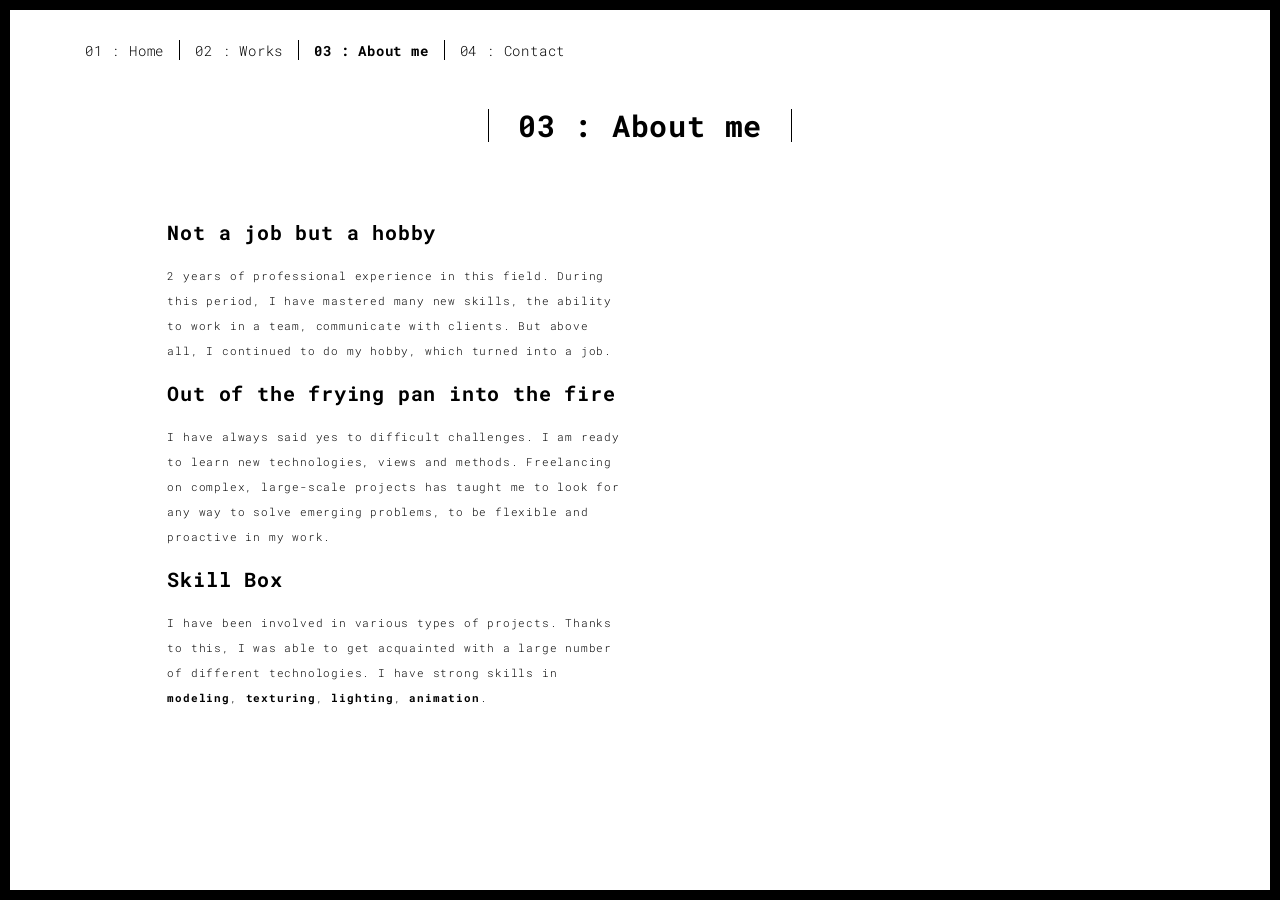
==== about.html @ cedb0d99 "project" ====
<!DOCTYPE html>
<html lang="en">

<head>
  <meta charset="UTF-8">
  <meta content="IE=edge" http-equiv="X-UA-Compatible">
  <meta content="width=device-width,initial-scale=1" name="viewport">
  <meta content="description" name="description">
  <meta name="google" content="notranslate" />

  <!-- Disable tap highlight on IE -->
  <meta name="msapplication-tap-highlight" content="no">
  
  <link rel="icon" type="image/x-icon" href="./assets/images/New-Logo.ico">
  <title>| About me |</title>  

<link href="./main.3f6952e4.css" rel="stylesheet"></head>

<body class="">
<div id="site-border-left"></div>
<div id="site-border-right"></div>
<div id="site-border-top"></div>
<div id="site-border-bottom"></div>
 <!-- Add your content of header -->
<header>
  <nav class="navbar  navbar-fixed-top navbar-default">
    <div class="container">
        <button type="button" class="navbar-toggle collapsed" data-toggle="collapse" data-target="#navbar-collapse" aria-expanded="false">
          <span class="sr-only">Toggle navigation</span>
          <span class="icon-bar"></span>
          <span class="icon-bar"></span>
          <span class="icon-bar"></span>
        </button>

      <div class="collapse navbar-collapse" id="navbar-collapse">
        <ul class="nav navbar-nav ">
          <li><a href="./index.html" title="">01 : Home</a></li>
          <li><a href="./works.html" title="">02 : Works</a></li>
          <li><a href="./about.html" title="">03 : About me</a></li>
          <li><a href="./contact.html" title="">04 : Contact</a></li>
        </ul>


      </div> 
    </div>
  </nav>
</header>

<div class="section-container">
    <div class="container">
      <div class="row">
        <div class="col-xs-12">
          <div class="section-container-spacer text-center">
            <h1 class="h2">03 : About me</h1>
          </div>
          
          <div class="row">
            <div class="col-md-10 col-md-offset-1">
              <div class="row">
                <div class="col-xs-12 col-md-6">
                  <h3>Not a job but a hobby</h3>
                  <p>2 years of professional experience in this field. During this period, I have mastered many new skills, 
                    the ability to work in a team, communicate with clients. But above all, I continued to do my hobby, which turned into a job.</p>
                  <h3>Out of the frying pan into the fire</h3>
                  <p>I have always said yes to difficult challenges. 
                    I am ready to learn new technologies, views and methods. Freelancing on complex, 
                    large-scale projects has taught me to look for any way to solve emerging problems, 
                    to be flexible and proactive in my work. 
                  <h3>Skill Box</h3>
                  <p>
                    I have been involved in various types of projects. Thanks to this, I was able to get acquainted with a large number of different technologies. I have strong skills in <strong>modeling</strong>, <strong>texturing</strong>, <strong>lighting</strong>, <strong>animation</strong>.</p>
                </div>
                <div class="col-xs-12 col-md-6">
                  <img src="./assets/images/profil.png" class="img-responsive" alt="">
                </div>
              </div>
            </div>
          </div>
          
          
       </div>
      </div>
    </div>
  </div>




<script>
  document.addEventListener("DOMContentLoaded", function (event) {
     navActivePage();
  });
</script>

<!-- Google Analytics: change UA-XXXXX-X to be your site's ID 

<script>
  (function (i, s, o, g, r, a, m) {
    i['GoogleAnalyticsObject'] = r; i[r] = i[r] || function () {
      (i[r].q = i[r].q || []).push(arguments)
    }, i[r].l = 1 * new Date(); a = s.createElement(o),
      m = s.getElementsByTagName(o)[0]; a.async = 1; a.src = g; m.parentNode.insertBefore(a, m)
  })(window, document, 'script', '//www.google-analytics.com/analytics.js', 'ga');
  ga('create', 'UA-XXXXX-X', 'auto');
  ga('send', 'pageview');
</script>

--> <script type="text/javascript" src="./main.70a66962.js"></script></body>

</html>
---- main.3f6952e4.css ----
@import url(https://fonts.googleapis.com/css?family=Roboto:900|Roboto+Mono:300,400,700);@import url(https://maxcdn.bootstrapcdn.com/font-awesome/4.7.0/css/font-awesome.min.css);/*!
 * Bootstrap v3.3.7 (http://getbootstrap.com)
 * Copyright 2011-2016 Twitter, Inc.
 * Licensed under MIT (https://github.com/twbs/bootstrap/blob/master/LICENSE)F
 */
/*! normalize.css v3.0.3 | MIT License | github.com/necolas/normalize.css */html{font-family:sans-serif;-ms-text-size-adjust:100%;-webkit-text-size-adjust:100%}body{margin:0; background-color:#000}article,aside,details,figcaption,figure,footer,header,hgroup,main,menu,nav,section,summary{display:block}audio,canvas,progress,video{display:inline-block;vertical-align:baseline}audio:not([controls]){display:none;height:0}[hidden],template{display:none}a{background-color:transparent}a:active,a:hover{outline:0}abbr[title]{border-bottom:1px dotted}b,strong{font-weight:700}dfn{font-style:italic}h1{font-size:2em;margin:.67em 0}mark{background:#ff0;color:#000}small{font-size:80%}sub,sup{font-size:75%;line-height:0;position:relative;vertical-align:baseline}sup{top:-.5em}sub{bottom:-.25em}img{border:0}svg:not(:root){overflow:hidden}figure{margin:1em 40px}hr{box-sizing:content-box;height:0}pre{overflow:auto}code,kbd,pre,samp{font-family:monospace,monospace;font-size:1em}button,input,optgroup,select,textarea{color:inherit;font:inherit;margin:0}button{overflow:visible}button,select{text-transform:none}button,html input[type=button],input[type=reset],input[type=submit]{-webkit-appearance:button;cursor:pointer}button[disabled],html input[disabled]{cursor:default}button::-moz-focus-inner,input::-moz-focus-inner{border:0;padding:0}input{line-height:normal}input[type=checkbox],input[type=radio]{box-sizing:border-box;padding:0}input[type=number]::-webkit-inner-spin-button,input[type=number]::-webkit-outer-spin-button{height:auto}input[type=search]{-webkit-appearance:textfield;box-sizing:content-box}input[type=search]::-webkit-search-cancel-button,input[type=search]::-webkit-search-decoration{-webkit-appearance:none}fieldset{border:1px solid silver;margin:0 2px;padding:.35em .625em .75em}textarea{overflow:auto}optgroup{font-weight:700}table{border-collapse:collapse;border-spacing:0}td,th{padding:0}li>.button{background-color:transparent;font-size: 14px;width:50px;outline: none;border: none;border-right: 1px solid #000;}li:last-of-type>.button{border-right: none;}.marg-bot{margin-bottom: 40px; border-top: 1px solid black;}

/*! Source: https://github.com/h5bp/html5-boilerplate/blob/master/src/css/main.css */@media print{*,:after,:before{background:transparent!important;color:#000!important;box-shadow:none!important;text-shadow:none!important}a,a:visited{text-decoration:underline}a[href]:after{content:" (" attr(href) ")"}abbr[title]:after{content:" (" attr(title) ")"}a[href^="#"]:after,a[href^="javascript:"]:after{content:""}blockquote,pre{border:1px solid #999;page-break-inside:avoid}thead{display:table-header-group}img,tr{page-break-inside:avoid}img{max-width:100%!important}h2,h3,p{orphans:3;widows:3}h2,h3{page-break-after:avoid}.navbar{display:none}.btn>.caret,.dropup>.btn>.caret{border-top-color:#000!important}.label{border:1px solid #000}.table{border-collapse:collapse!important}.table td,.table th{background-color:#fff!important}.table-bordered td,.table-bordered th{border:1px solid #ddd!important}}*,:after,:before{-webkit-box-sizing:border-box;-moz-box-sizing:border-box;box-sizing:border-box}html{font-size:10px;-webkit-tap-highlight-color:transparent}body{font-family:Roboto Mono,Helvetica,Arial,sans-serif;font-size:11px;line-height:1.78;color:#000;background-color:#fff}button,input,select,textarea{font-family:inherit;font-size:inherit;line-height:inherit}a{color:#001aff;text-decoration:none}a:focus,a:hover{color:#0012b3;text-decoration:underline}a:focus{outline:5px auto -webkit-focus-ring-color;outline-offset:-2px}figure{margin:0}img{vertical-align:middle}.img-responsive{display:block;max-width:100%;height:auto}.img-rounded{border-radius:0}.img-thumbnail{padding:4px;line-height:1.78;background-color:#fff;border:1px solid #ddd;border-radius:0;-webkit-transition:all .2s ease-in-out;-o-transition:all .2s ease-in-out;transition:all .2s ease-in-out;display:inline-block;max-width:100%;height:auto}.img-circle{border-radius:50%}hr{margin-top:19px;margin-bottom:19px;border:0;border-top:1px solid #eee}.sr-only{position:absolute;width:1px;height:1px;margin:-1px;padding:0;overflow:hidden;clip:rect(0,0,0,0);border:0}.sr-only-focusable:active,.sr-only-focusable:focus{position:static;width:auto;height:auto;margin:0;overflow:visible;clip:auto}[role=button]{cursor:pointer}.h1,.h2,.h3,.h4,.h5,.h6,h1,h2,h3,h4,h5,h6{font-family:Roboto Mono,Helvetica,Arial,sans-serif;font-weight:700;line-height:1.1;color:#000}.h1 .small,.h1 small,.h2 .small,.h2 small,.h3 .small,.h3 small,.h4 .small,.h4 small,.h5 .small,.h5 small,.h6 .small,.h6 small,h1 .small,h1 small,h2 .small,h2 small,h3 .small,h3 small,h4 .small,h4 small,h5 .small,h5 small,h6 .small,h6 small{font-weight:400;line-height:1;color:#777}.h1,.h2,.h3,h1,h2,h3{margin-top:19px;margin-bottom:9.5px}.h1 .small,.h1 small,.h2 .small,.h2 small,.h3 .small,.h3 small,h1 .small,h1 small,h2 .small,h2 small,h3 .small,h3 small{font-size:65%}.h4,.h5,.h6,h4,h5,h6{margin-top:9.5px;margin-bottom:9.5px}.h4 .small,.h4 small,.h5 .small,.h5 small,.h6 .small,.h6 small,h4 .small,h4 small,h5 .small,h5 small,h6 .small,h6 small{font-size:75%}.h1,h1{font-size:70px}.h2,h2{font-size:30px}.h3,h3{font-size:20px}.h4,.h5,h4,h5{font-size:11px}.h6,h6{font-size:10px}p{margin:0 0 9.5px}.lead{margin-bottom:19px;font-size:12px;font-weight:300;line-height:1.4}@media (min-width:768px){.lead{font-size:16.5px}}.small,small{font-size:90%}.mark,mark{background-color:#fcf8e3;padding:.2em}.text-left{text-align:left}.text-right{text-align:right}.text-center{text-align:center}.text-justify{text-align:justify}.text-nowrap{white-space:nowrap}.text-lowercase{text-transform:lowercase}.initialism,.text-uppercase{text-transform:uppercase}.text-capitalize{text-transform:capitalize}.text-muted{color:#777}.text-primary{color:#001aff}a.text-primary:focus,a.text-primary:hover{color:#0015cc}.text-success{color:#fff}a.text-success:focus,a.text-success:hover{color:#e6e6e6}.text-info{color:#31708f}a.text-info:focus,a.text-info:hover{color:#245269}.text-warning{color:#8a6d3b}a.text-warning:focus,a.text-warning:hover{color:#66512c}.text-danger{color:#fff}a.text-danger:focus,a.text-danger:hover{color:#e6e6e6}.bg-primary{color:#fff;background-color:#001aff}a.bg-primary:focus,a.bg-primary:hover{background-color:#0015cc}.bg-success,a.bg-success:focus,a.bg-success:hover{background-color:#000}.bg-info{background-color:#d9edf7}a.bg-info:focus,a.bg-info:hover{background-color:#afd9ee}.bg-warning{background-color:#fcf8e3}a.bg-warning:focus,a.bg-warning:hover{background-color:#f7ecb5}.bg-danger{background-color:red}a.bg-danger:focus,a.bg-danger:hover{background-color:#c00}.page-header{padding-bottom:8.5px;margin:38px 0 19px;border-bottom:1px solid #eee}ol,ul{margin-top:0;margin-bottom:9.5px}ol ol,ol ul,ul ol,ul ul{margin-bottom:0}.list-inline,.list-unstyled{padding-left:0;list-style:none}.list-inline{margin-left:-5px}.list-inline>li{display:inline-block;padding-left:5px;padding-right:5px}dl{margin-top:0;margin-bottom:19px}dd,dt{line-height:1.78}dt{font-weight:700}dd{margin-left:0}.dl-horizontal dd:after,.dl-horizontal dd:before{content:" ";display:table}.dl-horizontal dd:after{clear:both}@media (min-width:768px){.dl-horizontal dt{float:left;width:160px;clear:left;text-align:right;overflow:hidden;text-overflow:ellipsis;white-space:nowrap}.dl-horizontal dd{margin-left:180px}}abbr[data-original-title],abbr[title]{cursor:help;border-bottom:1px dotted #777}.initialism{font-size:90%}blockquote{padding:9.5px 19px;margin:0 0 19px;font-size:13.75px;border-left:5px solid #eee}blockquote ol:last-child,blockquote p:last-child,blockquote ul:last-child{margin-bottom:0}blockquote .small,blockquote footer,blockquote small{display:block;font-size:80%;line-height:1.78;color:#777}blockquote .small:before,blockquote footer:before,blockquote small:before{content:"\2014   \A0"}.blockquote-reverse,blockquote.pull-right{padding-right:15px;padding-left:0;border-right:5px solid #eee;border-left:0;text-align:right}.blockquote-reverse .small:before,.blockquote-reverse footer:before,.blockquote-reverse small:before,blockquote.pull-right .small:before,blockquote.pull-right footer:before,blockquote.pull-right small:before{content:""}.blockquote-reverse .small:after,.blockquote-reverse footer:after,.blockquote-reverse small:after,blockquote.pull-right .small:after,blockquote.pull-right footer:after,blockquote.pull-right small:after{content:"\A0   \2014"}address{margin-bottom:19px;font-style:normal;line-height:1.78}code,kbd,pre,samp{font-family:Menlo,Monaco,Consolas,Courier New,monospace}code{color:#c7254e;background-color:#f9f2f4}code,kbd{padding:2px 4px;font-size:90%;border-radius:0}kbd{color:#fff;background-color:#333;box-shadow:inset 0 -1px 0 rgba(0,0,0,.25)}kbd kbd{padding:0;font-size:100%;font-weight:700;box-shadow:none}pre{display:block;padding:9px;margin:0 0 9.5px;font-size:10px;line-height:1.78;word-break:break-all;word-wrap:break-word;color:#333;background-color:#f5f5f5;border:1px solid #ccc;border-radius:0}pre code{padding:0;font-size:inherit;color:inherit;white-space:pre-wrap;background-color:transparent;border-radius:0}.pre-scrollable{max-height:340px;overflow-y:scroll}.container{margin-right:auto;margin-left:auto;padding-left:15px;padding-right:15px}.container:after,.container:before{content:" ";display:table}.container:after{clear:both}@media (min-width:768px){.container{width:750px}}@media (min-width:992px){.container{width:970px}}@media (min-width:1200px){.container{width:1170px}}.container-fluid{margin-right:auto;margin-left:auto;padding-left:15px;padding-right:15px}.container-fluid:after,.container-fluid:before{content:" ";display:table}.container-fluid:after{clear:both}.row{margin-left:-15px;margin-right:-15px}.row:after,.row:before{content:" ";display:table}.row:after{clear:both}.col-lg-1,.col-lg-2,.col-lg-3,.col-lg-4,.col-lg-5,.col-lg-6,.col-lg-7,.col-lg-8,.col-lg-9,.col-lg-10,.col-lg-11,.col-lg-12,.col-md-1,.col-md-2,.col-md-3,.col-md-4,.col-md-5,.col-md-6,.col-md-7,.col-md-8,.col-md-9,.col-md-10,.col-md-11,.col-md-12,.col-sm-1,.col-sm-2,.col-sm-3,.col-sm-4,.col-sm-5,.col-sm-6,.col-sm-7,.col-sm-8,.col-sm-9,.col-sm-10,.col-sm-11,.col-sm-12,.col-xs-1,.col-xs-2,.col-xs-3,.col-xs-4,.col-xs-5,.col-xs-6,.col-xs-7,.col-xs-8,.col-xs-9,.col-xs-10,.col-xs-11,.col-xs-12{position:relative;min-height:1px;padding-left:15px;padding-right:15px}.col-xs-1,.col-xs-2,.col-xs-3,.col-xs-4,.col-xs-5,.col-xs-6,.col-xs-7,.col-xs-8,.col-xs-9,.col-xs-10,.col-xs-11,.col-xs-12{float:left}.col-xs-1{width:8.33333%}.col-xs-2{width:16.66667%}.col-xs-3{width:25%}.col-xs-4{width:33.33333%}.col-xs-5{width:41.66667%}.col-xs-6{width:50%}.col-xs-7{width:58.33333%}.col-xs-8{width:66.66667%}.col-xs-9{width:75%}.col-xs-10{width:83.33333%}.col-xs-11{width:91.66667%}.col-xs-12{width:100%}.col-xs-pull-0{right:auto}.col-xs-pull-1{right:8.33333%}.col-xs-pull-2{right:16.66667%}.col-xs-pull-3{right:25%}.col-xs-pull-4{right:33.33333%}.col-xs-pull-5{right:41.66667%}.col-xs-pull-6{right:50%}.col-xs-pull-7{right:58.33333%}.col-xs-pull-8{right:66.66667%}.col-xs-pull-9{right:75%}.col-xs-pull-10{right:83.33333%}.col-xs-pull-11{right:91.66667%}.col-xs-pull-12{right:100%}.col-xs-push-0{left:auto}.col-xs-push-1{left:8.33333%}.col-xs-push-2{left:16.66667%}.col-xs-push-3{left:25%}.col-xs-push-4{left:33.33333%}.col-xs-push-5{left:41.66667%}.col-xs-push-6{left:50%}.col-xs-push-7{left:58.33333%}.col-xs-push-8{left:66.66667%}.col-xs-push-9{left:75%}.col-xs-push-10{left:83.33333%}.col-xs-push-11{left:91.66667%}.col-xs-push-12{left:100%}.col-xs-offset-0{margin-left:0}.col-xs-offset-1{margin-left:8.33333%}.col-xs-offset-2{margin-left:16.66667%}.col-xs-offset-3{margin-left:25%}.col-xs-offset-4{margin-left:33.33333%}.col-xs-offset-5{margin-left:41.66667%}.col-xs-offset-6{margin-left:50%}.col-xs-offset-7{margin-left:58.33333%}.col-xs-offset-8{margin-left:66.66667%}.col-xs-offset-9{margin-left:75%}.col-xs-offset-10{margin-left:83.33333%}.col-xs-offset-11{margin-left:91.66667%}.col-xs-offset-12{margin-left:100%}@media (min-width:768px){.col-sm-1,.col-sm-2,.col-sm-3,.col-sm-4,.col-sm-5,.col-sm-6,.col-sm-7,.col-sm-8,.col-sm-9,.col-sm-10,.col-sm-11,.col-sm-12{float:left}.col-sm-1{width:8.33333%}.col-sm-2{width:16.66667%}.col-sm-3{width:25%}.col-sm-4{width:33.33333%}.col-sm-5{width:41.66667%}.col-sm-6{width:50%}.col-sm-7{width:58.33333%}.col-sm-8{width:66.66667%}.col-sm-9{width:75%}.col-sm-10{width:83.33333%}.col-sm-11{width:91.66667%}.col-sm-12{width:100%}.col-sm-pull-0{right:auto}.col-sm-pull-1{right:8.33333%}.col-sm-pull-2{right:16.66667%}.col-sm-pull-3{right:25%}.col-sm-pull-4{right:33.33333%}.col-sm-pull-5{right:41.66667%}.col-sm-pull-6{right:50%}.col-sm-pull-7{right:58.33333%}.col-sm-pull-8{right:66.66667%}.col-sm-pull-9{right:75%}.col-sm-pull-10{right:83.33333%}.col-sm-pull-11{right:91.66667%}.col-sm-pull-12{right:100%}.col-sm-push-0{left:auto}.col-sm-push-1{left:8.33333%}.col-sm-push-2{left:16.66667%}.col-sm-push-3{left:25%}.col-sm-push-4{left:33.33333%}.col-sm-push-5{left:41.66667%}.col-sm-push-6{left:50%}.col-sm-push-7{left:58.33333%}.col-sm-push-8{left:66.66667%}.col-sm-push-9{left:75%}.col-sm-push-10{left:83.33333%}.col-sm-push-11{left:91.66667%}.col-sm-push-12{left:100%}.col-sm-offset-0{margin-left:0}.col-sm-offset-1{margin-left:8.33333%}.col-sm-offset-2{margin-left:16.66667%}.col-sm-offset-3{margin-left:25%}.col-sm-offset-4{margin-left:33.33333%}.col-sm-offset-5{margin-left:41.66667%}.col-sm-offset-6{margin-left:50%}.col-sm-offset-7{margin-left:58.33333%}.col-sm-offset-8{margin-left:66.66667%}.col-sm-offset-9{margin-left:75%}.col-sm-offset-10{margin-left:83.33333%}.col-sm-offset-11{margin-left:91.66667%}.col-sm-offset-12{margin-left:100%}}@media (min-width:992px){.col-md-1,.col-md-2,.col-md-3,.col-md-4,.col-md-5,.col-md-6,.col-md-7,.col-md-8,.col-md-9,.col-md-10,.col-md-11,.col-md-12{float:left}.col-md-1{width:8.33333%}.col-md-2{width:16.66667%}.col-md-3{width:25%}.col-md-4{width:33.33333%}.col-md-5{width:41.66667%}.col-md-6{width:50%}.col-md-7{width:58.33333%}.col-md-8{width:66.66667%}.col-md-9{width:75%}.col-md-10{width:83.33333%}.col-md-11{width:91.66667%}.col-md-12{width:100%}.col-md-pull-0{right:auto}.col-md-pull-1{right:8.33333%}.col-md-pull-2{right:16.66667%}.col-md-pull-3{right:25%}.col-md-pull-4{right:33.33333%}.col-md-pull-5{right:41.66667%}.col-md-pull-6{right:50%}.col-md-pull-7{right:58.33333%}.col-md-pull-8{right:66.66667%}.col-md-pull-9{right:75%}.col-md-pull-10{right:83.33333%}.col-md-pull-11{right:91.66667%}.col-md-pull-12{right:100%}.col-md-push-0{left:auto}.col-md-push-1{left:8.33333%}.col-md-push-2{left:16.66667%}.col-md-push-3{left:25%}.col-md-push-4{left:33.33333%}.col-md-push-5{left:41.66667%}.col-md-push-6{left:50%}.col-md-push-7{left:58.33333%}.col-md-push-8{left:66.66667%}.col-md-push-9{left:75%}.col-md-push-10{left:83.33333%}.col-md-push-11{left:91.66667%}.col-md-push-12{left:100%}.col-md-offset-0{margin-left:0}.col-md-offset-1{margin-left:8.33333%}.col-md-offset-2{margin-left:16.66667%}.col-md-offset-3{margin-left:25%}.col-md-offset-4{margin-left:33.33333%}.col-md-offset-5{margin-left:41.66667%}.col-md-offset-6{margin-left:50%}.col-md-offset-7{margin-left:58.33333%}.col-md-offset-8{margin-left:66.66667%}.col-md-offset-9{margin-left:75%}.col-md-offset-10{margin-left:83.33333%}.col-md-offset-11{margin-left:91.66667%}.col-md-offset-12{margin-left:100%}}@media (min-width:1200px){.col-lg-1,.col-lg-2,.col-lg-3,.col-lg-4,.col-lg-5,.col-lg-6,.col-lg-7,.col-lg-8,.col-lg-9,.col-lg-10,.col-lg-11,.col-lg-12{float:left}.col-lg-1{width:8.33333%}.col-lg-2{width:16.66667%}.col-lg-3{width:25%}.col-lg-4{width:33.33333%}.col-lg-5{width:41.66667%}.col-lg-6{width:50%}.col-lg-7{width:58.33333%}.col-lg-8{width:66.66667%}.col-lg-9{width:75%}.col-lg-10{width:83.33333%}.col-lg-11{width:91.66667%}.col-lg-12{width:100%}.col-lg-pull-0{right:auto}.col-lg-pull-1{right:8.33333%}.col-lg-pull-2{right:16.66667%}.col-lg-pull-3{right:25%}.col-lg-pull-4{right:33.33333%}.col-lg-pull-5{right:41.66667%}.col-lg-pull-6{right:50%}.col-lg-pull-7{right:58.33333%}.col-lg-pull-8{right:66.66667%}.col-lg-pull-9{right:75%}.col-lg-pull-10{right:83.33333%}.col-lg-pull-11{right:91.66667%}.col-lg-pull-12{right:100%}.col-lg-push-0{left:auto}.col-lg-push-1{left:8.33333%}.col-lg-push-2{left:16.66667%}.col-lg-push-3{left:25%}.col-lg-push-4{left:33.33333%}.col-lg-push-5{left:41.66667%}.col-lg-push-6{left:50%}.col-lg-push-7{left:58.33333%}.col-lg-push-8{left:66.66667%}.col-lg-push-9{left:75%}.col-lg-push-10{left:83.33333%}.col-lg-push-11{left:91.66667%}.col-lg-push-12{left:100%}.col-lg-offset-0{margin-left:0}.col-lg-offset-1{margin-left:8.33333%}.col-lg-offset-2{margin-left:16.66667%}.col-lg-offset-3{margin-left:25%}.col-lg-offset-4{margin-left:33.33333%}.col-lg-offset-5{margin-left:41.66667%}.col-lg-offset-6{margin-left:50%}.col-lg-offset-7{margin-left:58.33333%}.col-lg-offset-8{margin-left:66.66667%}.col-lg-offset-9{margin-left:75%}.col-lg-offset-10{margin-left:83.33333%}.col-lg-offset-11{margin-left:91.66667%}.col-lg-offset-12{margin-left:100%}}table{background-color:transparent}caption{padding-top:8px;padding-bottom:8px;color:#777}caption,th{text-align:left}.table{width:100%;max-width:100%;margin-bottom:19px}.table>tbody>tr>td,.table>tbody>tr>th,.table>tfoot>tr>td,.table>tfoot>tr>th,.table>thead>tr>td,.table>thead>tr>th{padding:8px;line-height:1.78;vertical-align:top;border-top:1px solid #ddd}.table>thead>tr>th{vertical-align:bottom;border-bottom:2px solid #ddd}.table>caption+thead>tr:first-child>td,.table>caption+thead>tr:first-child>th,.table>colgroup+thead>tr:first-child>td,.table>colgroup+thead>tr:first-child>th,.table>thead:first-child>tr:first-child>td,.table>thead:first-child>tr:first-child>th{border-top:0}.table>tbody+tbody{border-top:2px solid #ddd}.table .table{background-color:#fff}.table-condensed>tbody>tr>td,.table-condensed>tbody>tr>th,.table-condensed>tfoot>tr>td,.table-condensed>tfoot>tr>th,.table-condensed>thead>tr>td,.table-condensed>thead>tr>th{padding:5px}.table-bordered,.table-bordered>tbody>tr>td,.table-bordered>tbody>tr>th,.table-bordered>tfoot>tr>td,.table-bordered>tfoot>tr>th,.table-bordered>thead>tr>td,.table-bordered>thead>tr>th{border:1px solid #ddd}.table-bordered>thead>tr>td,.table-bordered>thead>tr>th{border-bottom-width:2px}.table-striped>tbody>tr:nth-of-type(odd){background-color:#f9f9f9}.table-hover>tbody>tr:hover{background-color:#f5f5f5}table col[class*=col-]{position:static;float:none;display:table-column}table td[class*=col-],table th[class*=col-]{position:static;float:none;display:table-cell}.table>tbody>tr.active>td,.table>tbody>tr.active>th,.table>tbody>tr>td.active,.table>tbody>tr>th.active,.table>tfoot>tr.active>td,.table>tfoot>tr.active>th,.table>tfoot>tr>td.active,.table>tfoot>tr>th.active,.table>thead>tr.active>td,.table>thead>tr.active>th,.table>thead>tr>td.active,.table>thead>tr>th.active{background-color:#f5f5f5}.table-hover>tbody>tr.active:hover>td,.table-hover>tbody>tr.active:hover>th,.table-hover>tbody>tr:hover>.active,.table-hover>tbody>tr>td.active:hover,.table-hover>tbody>tr>th.active:hover{background-color:#e8e8e8}.table-hover>tbody>tr.success:hover>td,.table-hover>tbody>tr.success:hover>th,.table-hover>tbody>tr:hover>.success,.table-hover>tbody>tr>td.success:hover,.table-hover>tbody>tr>th.success:hover,.table>tbody>tr.success>td,.table>tbody>tr.success>th,.table>tbody>tr>td.success,.table>tbody>tr>th.success,.table>tfoot>tr.success>td,.table>tfoot>tr.success>th,.table>tfoot>tr>td.success,.table>tfoot>tr>th.success,.table>thead>tr.success>td,.table>thead>tr.success>th,.table>thead>tr>td.success,.table>thead>tr>th.success{background-color:#000}.table>tbody>tr.info>td,.table>tbody>tr.info>th,.table>tbody>tr>td.info,.table>tbody>tr>th.info,.table>tfoot>tr.info>td,.table>tfoot>tr.info>th,.table>tfoot>tr>td.info,.table>tfoot>tr>th.info,.table>thead>tr.info>td,.table>thead>tr.info>th,.table>thead>tr>td.info,.table>thead>tr>th.info{background-color:#d9edf7}.table-hover>tbody>tr.info:hover>td,.table-hover>tbody>tr.info:hover>th,.table-hover>tbody>tr:hover>.info,.table-hover>tbody>tr>td.info:hover,.table-hover>tbody>tr>th.info:hover{background-color:#c4e3f3}.table>tbody>tr.warning>td,.table>tbody>tr.warning>th,.table>tbody>tr>td.warning,.table>tbody>tr>th.warning,.table>tfoot>tr.warning>td,.table>tfoot>tr.warning>th,.table>tfoot>tr>td.warning,.table>tfoot>tr>th.warning,.table>thead>tr.warning>td,.table>thead>tr.warning>th,.table>thead>tr>td.warning,.table>thead>tr>th.warning{background-color:#fcf8e3}.table-hover>tbody>tr.warning:hover>td,.table-hover>tbody>tr.warning:hover>th,.table-hover>tbody>tr:hover>.warning,.table-hover>tbody>tr>td.warning:hover,.table-hover>tbody>tr>th.warning:hover{background-color:#faf2cc}.table>tbody>tr.danger>td,.table>tbody>tr.danger>th,.table>tbody>tr>td.danger,.table>tbody>tr>th.danger,.table>tfoot>tr.danger>td,.table>tfoot>tr.danger>th,.table>tfoot>tr>td.danger,.table>tfoot>tr>th.danger,.table>thead>tr.danger>td,.table>thead>tr.danger>th,.table>thead>tr>td.danger,.table>thead>tr>th.danger{background-color:red}.table-hover>tbody>tr.danger:hover>td,.table-hover>tbody>tr.danger:hover>th,.table-hover>tbody>tr:hover>.danger,.table-hover>tbody>tr>td.danger:hover,.table-hover>tbody>tr>th.danger:hover{background-color:#e60000}.table-responsive{overflow-x:auto;min-height:.01%}@media screen and (max-width:767px){.table-responsive{width:100%;margin-bottom:14.25px;overflow-y:hidden;-ms-overflow-style:-ms-autohiding-scrollbar;border:1px solid #ddd}.table-responsive>.table{margin-bottom:0}.table-responsive>.table>tbody>tr>td,.table-responsive>.table>tbody>tr>th,.table-responsive>.table>tfoot>tr>td,.table-responsive>.table>tfoot>tr>th,.table-responsive>.table>thead>tr>td,.table-responsive>.table>thead>tr>th{white-space:nowrap}.table-responsive>.table-bordered{border:0}.table-responsive>.table-bordered>tbody>tr>td:first-child,.table-responsive>.table-bordered>tbody>tr>th:first-child,.table-responsive>.table-bordered>tfoot>tr>td:first-child,.table-responsive>.table-bordered>tfoot>tr>th:first-child,.table-responsive>.table-bordered>thead>tr>td:first-child,.table-responsive>.table-bordered>thead>tr>th:first-child{border-left:0}.table-responsive>.table-bordered>tbody>tr>td:last-child,.table-responsive>.table-bordered>tbody>tr>th:last-child,.table-responsive>.table-bordered>tfoot>tr>td:last-child,.table-responsive>.table-bordered>tfoot>tr>th:last-child,.table-responsive>.table-bordered>thead>tr>td:last-child,.table-responsive>.table-bordered>thead>tr>th:last-child{border-right:0}.table-responsive>.table-bordered>tbody>tr:last-child>td,.table-responsive>.table-bordered>tbody>tr:last-child>th,.table-responsive>.table-bordered>tfoot>tr:last-child>td,.table-responsive>.table-bordered>tfoot>tr:last-child>th{border-bottom:0}}fieldset{margin:0;min-width:0}fieldset,legend{padding:0;border:0}legend{display:block;width:100%;margin-bottom:19px;font-size:16.5px;line-height:inherit;color:#333;border-bottom:1px solid #e5e5e5}label{display:inline-block;max-width:100%;margin-bottom:5px;font-weight:700}input[type=search]{-webkit-box-sizing:border-box;-moz-box-sizing:border-box;box-sizing:border-box}input[type=checkbox],input[type=radio]{margin:4px 0 0;margin-top:1px\9;line-height:normal}input[type=file]{display:block}input[type=range]{display:block;width:100%}select[multiple],select[size]{height:auto}input[type=checkbox]:focus,input[type=file]:focus,input[type=radio]:focus{outline:5px auto -webkit-focus-ring-color;outline-offset:-2px}output{padding-top:9px}.form-control,output{display:block;font-size:11px;line-height:1.78;color:#555}.form-control{width:100%;height:40px;padding:8px 14px;background-color:#fff;background-image:none;border:1px solid #000;border-radius:0;-webkit-box-shadow:inset 0 1px 1px rgba(0,0,0,.075);box-shadow:inset 0 1px 1px rgba(0,0,0,.075);-webkit-transition:border-color .15s ease-in-out,box-shadow .15s ease-in-out;-o-transition:border-color ease-in-out .15s,box-shadow ease-in-out .15s;transition:border-color .15s ease-in-out,box-shadow .15s ease-in-out}.form-control:focus{border-color:#66afe9;-webkit-box-shadow:inset 0 1px 1px rgba(0,0,0,.075),0 0 8px rgba(102,175,233,.6);box-shadow:inset 0 1px 1px rgba(0,0,0,.075),0 0 8px rgba(102,175,233,.6)}.form-control::-moz-placeholder{color:#999;opacity:1}.form-control:-ms-input-placeholder{color:#999}.form-control::-webkit-input-placeholder{color:#999}.form-control::-ms-expand{border:0;background-color:transparent}.form-control[disabled],.form-control[readonly],fieldset[disabled] .form-control{background-color:#eee;opacity:1}.form-control[disabled],fieldset[disabled] .form-control{cursor:not-allowed}textarea.form-control{height:auto}input[type=search]{-webkit-appearance:none}@media screen and (-webkit-min-device-pixel-ratio:0){input[type=date].form-control,input[type=datetime-local].form-control,input[type=month].form-control,input[type=time].form-control{line-height:40px}.input-group-sm>.input-group-btn>input[type=date].btn,.input-group-sm>.input-group-btn>input[type=datetime-local].btn,.input-group-sm>.input-group-btn>input[type=month].btn,.input-group-sm>.input-group-btn>input[type=time].btn,.input-group-sm>input[type=date].form-control,.input-group-sm>input[type=date].input-group-addon,.input-group-sm>input[type=datetime-local].form-control,.input-group-sm>input[type=datetime-local].input-group-addon,.input-group-sm>input[type=month].form-control,.input-group-sm>input[type=month].input-group-addon,.input-group-sm>input[type=time].form-control,.input-group-sm>input[type=time].input-group-addon,.input-group-sm input[type=date],.input-group-sm input[type=datetime-local],.input-group-sm input[type=month],.input-group-sm input[type=time],input[type=date].input-sm,input[type=datetime-local].input-sm,input[type=month].input-sm,input[type=time].input-sm{line-height:27px}.input-group-lg>.input-group-btn>input[type=date].btn,.input-group-lg>.input-group-btn>input[type=datetime-local].btn,.input-group-lg>.input-group-btn>input[type=month].btn,.input-group-lg>.input-group-btn>input[type=time].btn,.input-group-lg>input[type=date].form-control,.input-group-lg>input[type=date].input-group-addon,.input-group-lg>input[type=datetime-local].form-control,.input-group-lg>input[type=datetime-local].input-group-addon,.input-group-lg>input[type=month].form-control,.input-group-lg>input[type=month].input-group-addon,.input-group-lg>input[type=time].form-control,.input-group-lg>input[type=time].input-group-addon,.input-group-lg input[type=date],.input-group-lg input[type=datetime-local],.input-group-lg input[type=month],.input-group-lg input[type=time],input[type=date].input-lg,input[type=datetime-local].input-lg,input[type=month].input-lg,input[type=time].input-lg{line-height:41px}}.form-group{margin-bottom:15px}.checkbox,.radio{position:relative;display:block;margin-top:10px;margin-bottom:10px}.checkbox label,.radio label{min-height:19px;padding-left:20px;margin-bottom:0;font-weight:400;cursor:pointer}.checkbox-inline input[type=checkbox],.checkbox input[type=checkbox],.radio-inline input[type=radio],.radio input[type=radio]{position:absolute;margin-left:-20px;margin-top:4px\9}.checkbox+.checkbox,.radio+.radio{margin-top:-5px}.checkbox-inline,.radio-inline{position:relative;display:inline-block;padding-left:20px;margin-bottom:0;vertical-align:middle;font-weight:400;cursor:pointer}.checkbox-inline+.checkbox-inline,.radio-inline+.radio-inline{margin-top:0;margin-left:10px}.checkbox-inline.disabled,.checkbox.disabled label,.radio-inline.disabled,.radio.disabled label,fieldset[disabled] .checkbox-inline,fieldset[disabled] .checkbox label,fieldset[disabled] .radio-inline,fieldset[disabled] .radio label,fieldset[disabled] input[type=checkbox],fieldset[disabled] input[type=radio],input[type=checkbox].disabled,input[type=checkbox][disabled],input[type=radio].disabled,input[type=radio][disabled]{cursor:not-allowed}.form-control-static{padding-top:9px;padding-bottom:9px;margin-bottom:0;min-height:30px}.form-control-static.input-lg,.form-control-static.input-sm,.input-group-lg>.form-control-static.form-control,.input-group-lg>.form-control-static.input-group-addon,.input-group-lg>.input-group-btn>.form-control-static.btn,.input-group-sm>.form-control-static.form-control,.input-group-sm>.form-control-static.input-group-addon,.input-group-sm>.input-group-btn>.form-control-static.btn{padding-left:0;padding-right:0}.input-group-sm>.form-control,.input-group-sm>.input-group-addon,.input-group-sm>.input-group-btn>.btn,.input-sm{height:27px;padding:5px 10px;font-size:10px;line-height:1.5;border-radius:0}.input-group-sm>.input-group-btn>select.btn,.input-group-sm>select.form-control,.input-group-sm>select.input-group-addon,select.input-sm{height:27px;line-height:27px}.input-group-sm>.input-group-btn>select[multiple].btn,.input-group-sm>.input-group-btn>textarea.btn,.input-group-sm>select[multiple].form-control,.input-group-sm>select[multiple].input-group-addon,.input-group-sm>textarea.form-control,.input-group-sm>textarea.input-group-addon,select[multiple].input-sm,textarea.input-sm{height:auto}.form-group-sm .form-control{height:27px;padding:5px 10px;font-size:10px;line-height:1.5;border-radius:0}.form-group-sm select.form-control{height:27px;line-height:27px}.form-group-sm select[multiple].form-control,.form-group-sm textarea.form-control{height:auto}.form-group-sm .form-control-static{height:27px;min-height:29px;padding:6px 10px;font-size:10px;line-height:1.5}.input-group-lg>.form-control,.input-group-lg>.input-group-addon,.input-group-lg>.input-group-btn>.btn,.input-lg{height:41px;padding:10px 16px;font-size:14px;line-height:1.33333;border-radius:0}.input-group-lg>.input-group-btn>select.btn,.input-group-lg>select.form-control,.input-group-lg>select.input-group-addon,select.input-lg{height:41px;line-height:41px}.input-group-lg>.input-group-btn>select[multiple].btn,.input-group-lg>.input-group-btn>textarea.btn,.input-group-lg>select[multiple].form-control,.input-group-lg>select[multiple].input-group-addon,.input-group-lg>textarea.form-control,.input-group-lg>textarea.input-group-addon,select[multiple].input-lg,textarea.input-lg{height:auto}.form-group-lg .form-control{height:41px;padding:10px 16px;font-size:14px;line-height:1.33333;border-radius:0}.form-group-lg select.form-control{height:41px;line-height:41px}.form-group-lg select[multiple].form-control,.form-group-lg textarea.form-control{height:auto}.form-group-lg .form-control-static{height:41px;min-height:33px;padding:11px 16px;font-size:14px;line-height:1.33333}.has-feedback{position:relative}.has-feedback .form-control{padding-right:50px}.form-control-feedback{position:absolute;top:0;right:0;z-index:2;display:block;width:40px;height:40px;line-height:40px;text-align:center;pointer-events:none}.form-group-lg .form-control+.form-control-feedback,.input-group-lg+.form-control-feedback,.input-group-lg>.form-control+.form-control-feedback,.input-group-lg>.input-group-addon+.form-control-feedback,.input-group-lg>.input-group-btn>.btn+.form-control-feedback,.input-lg+.form-control-feedback{width:41px;height:41px;line-height:41px}.form-group-sm .form-control+.form-control-feedback,.input-group-sm+.form-control-feedback,.input-group-sm>.form-control+.form-control-feedback,.input-group-sm>.input-group-addon+.form-control-feedback,.input-group-sm>.input-group-btn>.btn+.form-control-feedback,.input-sm+.form-control-feedback{width:27px;height:27px;line-height:27px}.has-success .checkbox,.has-success .checkbox-inline,.has-success.checkbox-inline label,.has-success.checkbox label,.has-success .control-label,.has-success .help-block,.has-success .radio,.has-success .radio-inline,.has-success.radio-inline label,.has-success.radio label{color:#fff}.has-success .form-control{border-color:#fff;-webkit-box-shadow:inset 0 1px 1px rgba(0,0,0,.075);box-shadow:inset 0 1px 1px rgba(0,0,0,.075)}.has-success .form-control:focus{border-color:#e6e6e6;-webkit-box-shadow:inset 0 1px 1px rgba(0,0,0,.075),0 0 6px #fff;box-shadow:inset 0 1px 1px rgba(0,0,0,.075),0 0 6px #fff}.has-success .input-group-addon{color:#fff;border-color:#fff;background-color:#000}.has-success .form-control-feedback{color:#fff}.has-warning .checkbox,.has-warning .checkbox-inline,.has-warning.checkbox-inline label,.has-warning.checkbox label,.has-warning .control-label,.has-warning .help-block,.has-warning .radio,.has-warning .radio-inline,.has-warning.radio-inline label,.has-warning.radio label{color:#8a6d3b}.has-warning .form-control{border-color:#8a6d3b;-webkit-box-shadow:inset 0 1px 1px rgba(0,0,0,.075);box-shadow:inset 0 1px 1px rgba(0,0,0,.075)}.has-warning .form-control:focus{border-color:#66512c;-webkit-box-shadow:inset 0 1px 1px rgba(0,0,0,.075),0 0 6px #c0a16b;box-shadow:inset 0 1px 1px rgba(0,0,0,.075),0 0 6px #c0a16b}.has-warning .input-group-addon{color:#8a6d3b;border-color:#8a6d3b;background-color:#fcf8e3}.has-warning .form-control-feedback{color:#8a6d3b}.has-error .checkbox,.has-error .checkbox-inline,.has-error.checkbox-inline label,.has-error.checkbox label,.has-error .control-label,.has-error .help-block,.has-error .radio,.has-error .radio-inline,.has-error.radio-inline label,.has-error.radio label{color:#fff}.has-error .form-control{border-color:#fff;-webkit-box-shadow:inset 0 1px 1px rgba(0,0,0,.075);box-shadow:inset 0 1px 1px rgba(0,0,0,.075)}.has-error .form-control:focus{border-color:#e6e6e6;-webkit-box-shadow:inset 0 1px 1px rgba(0,0,0,.075),0 0 6px #fff;box-shadow:inset 0 1px 1px rgba(0,0,0,.075),0 0 6px #fff}.has-error .input-group-addon{color:#fff;border-color:#fff;background-color:red}.has-error .form-control-feedback{color:#fff}.has-feedback label~.form-control-feedback{top:24px}.has-feedback label.sr-only~.form-control-feedback{top:0}.help-block{display:block;margin-top:5px;margin-bottom:10px;color:#404040}@media (min-width:768px){.form-inline .form-group{display:inline-block;margin-bottom:0;vertical-align:middle}.form-inline .form-control{display:inline-block;width:auto;vertical-align:middle}.form-inline .form-control-static{display:inline-block}.form-inline .input-group{display:inline-table;vertical-align:middle}.form-inline .input-group .form-control,.form-inline .input-group .input-group-addon,.form-inline .input-group .input-group-btn{width:auto}.form-inline .input-group>.form-control{width:100%}.form-inline .control-label{margin-bottom:0;vertical-align:middle}.form-inline .checkbox,.form-inline .radio{display:inline-block;margin-top:0;margin-bottom:0;vertical-align:middle}.form-inline .checkbox label,.form-inline .radio label{padding-left:0}.form-inline .checkbox input[type=checkbox],.form-inline .radio input[type=radio]{position:relative;margin-left:0}.form-inline .has-feedback .form-control-feedback{top:0}}.form-horizontal .checkbox,.form-horizontal .checkbox-inline,.form-horizontal .radio,.form-horizontal .radio-inline{margin-top:0;margin-bottom:0;padding-top:9px}.form-horizontal .checkbox,.form-horizontal .radio{min-height:28px}.form-horizontal .form-group{margin-left:-15px;margin-right:-15px}.form-horizontal .form-group:after,.form-horizontal .form-group:before{content:" ";display:table}.form-horizontal .form-group:after{clear:both}@media (min-width:768px){.form-horizontal .control-label{text-align:right;margin-bottom:0;padding-top:9px}}.form-horizontal .has-feedback .form-control-feedback{right:15px}@media (min-width:768px){.form-horizontal .form-group-lg .control-label{padding-top:11px;font-size:14px}}@media (min-width:768px){.form-horizontal .form-group-sm .control-label{padding-top:6px;font-size:10px}}.btn{display:inline-block;margin-bottom:0;font-weight:400;text-align:center;vertical-align:middle;touch-action:manipulation;cursor:pointer;background-image:none;border:1px solid transparent;white-space:nowrap;padding:8px 14px;font-size:11px;line-height:1.78;border-radius:0;-webkit-user-select:none;-moz-user-select:none;-ms-user-select:none;user-select:none}.btn.active.focus,.btn.active:focus,.btn.focus,.btn:active.focus,.btn:active:focus,.btn:focus{outline:5px auto -webkit-focus-ring-color;outline-offset:-2px}.btn.focus,.btn:focus,.btn:hover{color:#000;text-decoration:none}.btn.active,.btn:active{outline:0;background-image:none;-webkit-box-shadow:inset 0 3px 5px rgba(0,0,0,.125);box-shadow:inset 0 3px 5px rgba(0,0,0,.125)}.btn.disabled,.btn[disabled],fieldset[disabled] .btn{cursor:not-allowed;opacity:.65;filter:alpha(opacity=65);-webkit-box-shadow:none;box-shadow:none}a.btn.disabled,fieldset[disabled] a.btn{pointer-events:none}.btn-default,.btn-default.active,.btn-default.active.focus,.btn-default.active:focus,.btn-default.active:hover,.btn-default.focus,.btn-default:active,.btn-default:active.focus,.btn-default:active:focus,.btn-default:active:hover,.btn-default:focus,.btn-default:hover,.open>.btn-default.dropdown-toggle,.open>.btn-default.dropdown-toggle.focus,.open>.btn-default.dropdown-toggle:focus,.open>.btn-default.dropdown-toggle:hover{color:#000;background-color:transparent;border-color:#000}.btn-default.active,.btn-default:active,.open>.btn-default.dropdown-toggle{background-image:none}.btn-default.disabled.focus,.btn-default.disabled:focus,.btn-default.disabled:hover,.btn-default[disabled].focus,.btn-default[disabled]:focus,.btn-default[disabled]:hover,fieldset[disabled] .btn-default.focus,fieldset[disabled] .btn-default:focus,fieldset[disabled] .btn-default:hover{background-color:transparent;border-color:#000}.btn-default .badge{color:transparent;background-color:#000}.btn-primary{color:#001aff;background-color:transparent;border-color:#001aff}.btn-primary.focus,.btn-primary:focus{color:#001aff;background-color:transparent;border-color:#000d80}.btn-primary.active,.btn-primary:active,.btn-primary:hover,.open>.btn-primary.dropdown-toggle{color:#001aff;background-color:transparent;border-color:#0014c2}.btn-primary.active.focus,.btn-primary.active:focus,.btn-primary.active:hover,.btn-primary:active.focus,.btn-primary:active:focus,.btn-primary:active:hover,.open>.btn-primary.dropdown-toggle.focus,.open>.btn-primary.dropdown-toggle:focus,.open>.btn-primary.dropdown-toggle:hover{color:#001aff;background-color:transparent;border-color:#000d80}.btn-primary.active,.btn-primary:active,.open>.btn-primary.dropdown-toggle{background-image:none}.btn-primary.disabled.focus,.btn-primary.disabled:focus,.btn-primary.disabled:hover,.btn-primary[disabled].focus,.btn-primary[disabled]:focus,.btn-primary[disabled]:hover,fieldset[disabled] .btn-primary.focus,fieldset[disabled] .btn-primary:focus,fieldset[disabled] .btn-primary:hover{background-color:transparent;border-color:#001aff}.btn-primary .badge{color:transparent;background-color:#001aff}.btn-success{color:#5cb85c;background-color:transparent;border-color:#5cb85c}.btn-success.focus,.btn-success:focus{color:#5cb85c;background-color:transparent;border-color:#2d672d}.btn-success.active,.btn-success:active,.btn-success:hover,.open>.btn-success.dropdown-toggle{color:#5cb85c;background-color:transparent;border-color:#419641}.btn-success.active.focus,.btn-success.active:focus,.btn-success.active:hover,.btn-success:active.focus,.btn-success:active:focus,.btn-success:active:hover,.open>.btn-success.dropdown-toggle.focus,.open>.btn-success.dropdown-toggle:focus,.open>.btn-success.dropdown-toggle:hover{color:#5cb85c;background-color:transparent;border-color:#2d672d}.btn-success.active,.btn-success:active,.open>.btn-success.dropdown-toggle{background-image:none}.btn-success.disabled.focus,.btn-success.disabled:focus,.btn-success.disabled:hover,.btn-success[disabled].focus,.btn-success[disabled]:focus,.btn-success[disabled]:hover,fieldset[disabled] .btn-success.focus,fieldset[disabled] .btn-success:focus,fieldset[disabled] .btn-success:hover{background-color:transparent;border-color:#5cb85c}.btn-success .badge{color:transparent;background-color:#5cb85c}.btn-info{border-color:#5bc0de}.btn-info,.btn-info.focus,.btn-info:focus{color:#5bc0de;background-color:transparent}.btn-info.focus,.btn-info:focus{border-color:#1f7e9a}.btn-info.active,.btn-info:active,.btn-info:hover,.open>.btn-info.dropdown-toggle{color:#5bc0de;background-color:transparent;border-color:#2aabd2}.btn-info.active.focus,.btn-info.active:focus,.btn-info.active:hover,.btn-info:active.focus,.btn-info:active:focus,.btn-info:active:hover,.open>.btn-info.dropdown-toggle.focus,.open>.btn-info.dropdown-toggle:focus,.open>.btn-info.dropdown-toggle:hover{color:#5bc0de;background-color:transparent;border-color:#1f7e9a}.btn-info.active,.btn-info:active,.open>.btn-info.dropdown-toggle{background-image:none}.btn-info.disabled.focus,.btn-info.disabled:focus,.btn-info.disabled:hover,.btn-info[disabled].focus,.btn-info[disabled]:focus,.btn-info[disabled]:hover,fieldset[disabled] .btn-info.focus,fieldset[disabled] .btn-info:focus,fieldset[disabled] .btn-info:hover{background-color:transparent;border-color:#5bc0de}.btn-info .badge{color:transparent;background-color:#5bc0de}.btn-warning{color:#f0ad4e;background-color:transparent;border-color:#f0ad4e}.btn-warning.focus,.btn-warning:focus{color:#f0ad4e;background-color:transparent;border-color:#b06d0f}.btn-warning.active,.btn-warning:active,.btn-warning:hover,.open>.btn-warning.dropdown-toggle{color:#f0ad4e;background-color:transparent;border-color:#eb9316}.btn-warning.active.focus,.btn-warning.active:focus,.btn-warning.active:hover,.btn-warning:active.focus,.btn-warning:active:focus,.btn-warning:active:hover,.open>.btn-warning.dropdown-toggle.focus,.open>.btn-warning.dropdown-toggle:focus,.open>.btn-warning.dropdown-toggle:hover{color:#f0ad4e;background-color:transparent;border-color:#b06d0f}.btn-warning.active,.btn-warning:active,.open>.btn-warning.dropdown-toggle{background-image:none}.btn-warning.disabled.focus,.btn-warning.disabled:focus,.btn-warning.disabled:hover,.btn-warning[disabled].focus,.btn-warning[disabled]:focus,.btn-warning[disabled]:hover,fieldset[disabled] .btn-warning.focus,fieldset[disabled] .btn-warning:focus,fieldset[disabled] .btn-warning:hover{background-color:transparent;border-color:#f0ad4e}.btn-warning .badge{color:transparent;background-color:#f0ad4e}.btn-danger{color:#d9534f;background-color:transparent;border-color:#d9534f}.btn-danger.focus,.btn-danger:focus{color:#d9534f;background-color:transparent;border-color:#8b211e}.btn-danger.active,.btn-danger:active,.btn-danger:hover,.open>.btn-danger.dropdown-toggle{color:#d9534f;background-color:transparent;border-color:#c12e2a}.btn-danger.active.focus,.btn-danger.active:focus,.btn-danger.active:hover,.btn-danger:active.focus,.btn-danger:active:focus,.btn-danger:active:hover,.open>.btn-danger.dropdown-toggle.focus,.open>.btn-danger.dropdown-toggle:focus,.open>.btn-danger.dropdown-toggle:hover{color:#d9534f;background-color:transparent;border-color:#8b211e}.btn-danger.active,.btn-danger:active,.open>.btn-danger.dropdown-toggle{background-image:none}.btn-danger.disabled.focus,.btn-danger.disabled:focus,.btn-danger.disabled:hover,.btn-danger[disabled].focus,.btn-danger[disabled]:focus,.btn-danger[disabled]:hover,fieldset[disabled] .btn-danger.focus,fieldset[disabled] .btn-danger:focus,fieldset[disabled] .btn-danger:hover{background-color:transparent;border-color:#d9534f}.btn-danger .badge{color:transparent;background-color:#d9534f}.btn-link{color:#001aff;font-weight:400;border-radius:0}.btn-link,.btn-link.active,.btn-link:active,.btn-link[disabled],fieldset[disabled] .btn-link{background-color:transparent;-webkit-box-shadow:none;box-shadow:none}.btn-link,.btn-link:active,.btn-link:focus,.btn-link:hover{border-color:transparent}.btn-link:focus,.btn-link:hover{color:#0012b3;text-decoration:underline;background-color:transparent}.btn-link[disabled]:focus,.btn-link[disabled]:hover,fieldset[disabled] .btn-link:focus,fieldset[disabled] .btn-link:hover{color:#777;text-decoration:none}.btn-group-lg>.btn,.btn-lg{padding:10px 16px;font-size:14px;line-height:1.33333;border-radius:0}.btn-group-sm>.btn,.btn-sm{padding:5px 10px;font-size:10px;line-height:1.5;border-radius:0}.btn-group-xs>.btn,.btn-xs{padding:1px 5px;font-size:10px;line-height:1.5;border-radius:0}.btn-block{display:block;width:100%}.btn-block+.btn-block{margin-top:5px}input[type=button].btn-block,input[type=reset].btn-block,input[type=submit].btn-block{width:100%}.fade{opacity:0;-webkit-transition:opacity .15s linear;-o-transition:opacity .15s linear;transition:opacity .15s linear}.fade.in{opacity:1}.collapse{display:none}.collapse.in{display:block}tr.collapse.in{display:table-row}tbody.collapse.in{display:table-row-group}.collapsing{position:relative;height:0;overflow:hidden;-webkit-transition-property:height,visibility;transition-property:height,visibility;-webkit-transition-duration:.35s;transition-duration:.35s;-webkit-transition-timing-function:ease;transition-timing-function:ease}.caret{display:inline-block;width:0;height:0;margin-left:2px;vertical-align:middle;border-top:4px dashed;border-top:4px solid\9;border-right:4px solid transparent;border-left:4px solid transparent}.dropdown,.dropup{position:relative}.dropdown-toggle:focus{outline:0}.dropdown-menu{position:absolute;top:100%;left:0;z-index:1000;display:none;float:left;min-width:160px;padding:5px 0;margin:2px 0 0;list-style:none;font-size:11px;text-align:left;background-color:#fff;border:1px solid #ccc;border:1px solid rgba(0,0,0,.15);border-radius:0;-webkit-box-shadow:0 6px 12px rgba(0,0,0,.175);box-shadow:0 6px 12px rgba(0,0,0,.175);background-clip:padding-box}.dropdown-menu.pull-right{right:0;left:auto}.dropdown-menu .divider{height:1px;margin:8.5px 0;overflow:hidden;background-color:#e5e5e5}.dropdown-menu>li>a{display:block;padding:3px 20px;clear:both;font-weight:400;line-height:1.78;color:#333;white-space:nowrap}.dropdown-menu>li>a:focus,.dropdown-menu>li>a:hover{text-decoration:none;color:#262626;background-color:#f5f5f5}.dropdown-menu>.active>a,.dropdown-menu>.active>a:focus,.dropdown-menu>.active>a:hover{color:#fff;text-decoration:none;outline:0;background-color:#001aff}.dropdown-menu>.disabled>a,.dropdown-menu>.disabled>a:focus,.dropdown-menu>.disabled>a:hover{color:#777}.dropdown-menu>.disabled>a:focus,.dropdown-menu>.disabled>a:hover{text-decoration:none;background-color:transparent;background-image:none;filter:progid:DXImageTransform.Microsoft.gradient(enabled = false);cursor:not-allowed}.open>.dropdown-menu{display:block}.open>a{outline:0}.dropdown-menu-right{left:auto;right:0}.dropdown-menu-left{left:0;right:auto}.dropdown-header{display:block;padding:3px 20px;font-size:10px;line-height:1.78;color:#777;white-space:nowrap}.dropdown-backdrop{position:fixed;left:0;right:0;bottom:0;top:0;z-index:990}.pull-right>.dropdown-menu{right:0;left:auto}.dropup .caret,.navbar-fixed-bottom .dropdown .caret{border-top:0;border-bottom:4px dashed;border-bottom:4px solid\9;content:""}.dropup .dropdown-menu,.navbar-fixed-bottom .dropdown .dropdown-menu{top:auto;bottom:100%;margin-bottom:2px}@media (min-width:768px){.navbar-right .dropdown-menu{right:0;left:auto}.navbar-right .dropdown-menu-left{left:0;right:auto}}.btn-group,.btn-group-vertical{position:relative;display:inline-block;vertical-align:middle}.btn-group-vertical>.btn,.btn-group>.btn{position:relative;float:left}.btn-group-vertical>.btn.active,.btn-group-vertical>.btn:active,.btn-group-vertical>.btn:focus,.btn-group-vertical>.btn:hover,.btn-group>.btn.active,.btn-group>.btn:active,.btn-group>.btn:focus,.btn-group>.btn:hover{z-index:2}.btn-group .btn+.btn,.btn-group .btn+.btn-group,.btn-group .btn-group+.btn,.btn-group .btn-group+.btn-group{margin-left:-1px}.btn-toolbar{margin-left:-5px}.btn-toolbar:after,.btn-toolbar:before{content:" ";display:table}.btn-toolbar:after{clear:both}.btn-toolbar .btn,.btn-toolbar .btn-group,.btn-toolbar .input-group{float:left}.btn-toolbar>.btn,.btn-toolbar>.btn-group,.btn-toolbar>.input-group{margin-left:5px}.btn-group>.btn:not(:first-child):not(:last-child):not(.dropdown-toggle){border-radius:0}.btn-group>.btn:first-child{margin-left:0}.btn-group>.btn:first-child:not(:last-child):not(.dropdown-toggle){border-bottom-right-radius:0;border-top-right-radius:0}.btn-group>.btn:last-child:not(:first-child),.btn-group>.dropdown-toggle:not(:first-child){border-bottom-left-radius:0;border-top-left-radius:0}.btn-group>.btn-group{float:left}.btn-group>.btn-group:not(:first-child):not(:last-child)>.btn{border-radius:0}.btn-group>.btn-group:first-child:not(:last-child)>.btn:last-child,.btn-group>.btn-group:first-child:not(:last-child)>.dropdown-toggle{border-bottom-right-radius:0;border-top-right-radius:0}.btn-group>.btn-group:last-child:not(:first-child)>.btn:first-child{border-bottom-left-radius:0;border-top-left-radius:0}.btn-group .dropdown-toggle:active,.btn-group.open .dropdown-toggle{outline:0}.btn-group>.btn+.dropdown-toggle{padding-left:8px;padding-right:8px}.btn-group-lg.btn-group>.btn+.dropdown-toggle,.btn-group>.btn-lg+.dropdown-toggle{padding-left:12px;padding-right:12px}.btn-group.open .dropdown-toggle{-webkit-box-shadow:inset 0 3px 5px rgba(0,0,0,.125);box-shadow:inset 0 3px 5px rgba(0,0,0,.125)}.btn-group.open .dropdown-toggle.btn-link{-webkit-box-shadow:none;box-shadow:none}.btn .caret{margin-left:0}.btn-group-lg>.btn .caret,.btn-lg .caret{border-width:5px 5px 0;border-bottom-width:0}.dropup .btn-group-lg>.btn .caret,.dropup .btn-lg .caret{border-width:0 5px 5px}.btn-group-vertical>.btn,.btn-group-vertical>.btn-group,.btn-group-vertical>.btn-group>.btn{display:block;float:none;width:100%;max-width:100%}.btn-group-vertical>.btn-group:after,.btn-group-vertical>.btn-group:before{content:" ";display:table}.btn-group-vertical>.btn-group:after{clear:both}.btn-group-vertical>.btn-group>.btn{float:none}.btn-group-vertical>.btn+.btn,.btn-group-vertical>.btn+.btn-group,.btn-group-vertical>.btn-group+.btn,.btn-group-vertical>.btn-group+.btn-group{margin-top:-1px;margin-left:0}.btn-group-vertical>.btn:not(:first-child):not(:last-child){border-radius:0}.btn-group-vertical>.btn:first-child:not(:last-child),.btn-group-vertical>.btn:last-child:not(:first-child){border-top-right-radius:0;border-top-left-radius:0;border-bottom-right-radius:0;border-bottom-left-radius:0}.btn-group-vertical>.btn-group:not(:first-child):not(:last-child)>.btn{border-radius:0}.btn-group-vertical>.btn-group:first-child:not(:last-child)>.btn:last-child,.btn-group-vertical>.btn-group:first-child:not(:last-child)>.dropdown-toggle{border-bottom-right-radius:0;border-bottom-left-radius:0}.btn-group-vertical>.btn-group:last-child:not(:first-child)>.btn:first-child{border-top-right-radius:0;border-top-left-radius:0}.btn-group-justified{display:table;width:100%;table-layout:fixed;border-collapse:separate}.btn-group-justified>.btn,.btn-group-justified>.btn-group{float:none;display:table-cell;width:1%}.btn-group-justified>.btn-group .btn{width:100%}.btn-group-justified>.btn-group .dropdown-menu{left:auto}[data-toggle=buttons]>.btn-group>.btn input[type=checkbox],[data-toggle=buttons]>.btn-group>.btn input[type=radio],[data-toggle=buttons]>.btn input[type=checkbox],[data-toggle=buttons]>.btn input[type=radio]{position:absolute;clip:rect(0,0,0,0);pointer-events:none}.input-group{position:relative;display:table;border-collapse:separate}.input-group[class*=col-]{float:none;padding-left:0;padding-right:0}.input-group .form-control{position:relative;z-index:2;float:left;width:100%;margin-bottom:0}.input-group .form-control:focus{z-index:3}.input-group-addon,.input-group-btn,.input-group .form-control{display:table-cell}.input-group-addon:not(:first-child):not(:last-child),.input-group-btn:not(:first-child):not(:last-child),.input-group .form-control:not(:first-child):not(:last-child){border-radius:0}.input-group-addon,.input-group-btn{width:1%;white-space:nowrap;vertical-align:middle}.input-group-addon{padding:8px 14px;font-size:11px;font-weight:400;line-height:1;color:#555;text-align:center;background-color:#eee;border:1px solid #000;border-radius:0}.input-group-addon.input-sm,.input-group-sm>.input-group-addon,.input-group-sm>.input-group-btn>.input-group-addon.btn{padding:5px 10px;font-size:10px;border-radius:0}.input-group-addon.input-lg,.input-group-lg>.input-group-addon,.input-group-lg>.input-group-btn>.input-group-addon.btn{padding:10px 16px;font-size:14px;border-radius:0}.input-group-addon input[type=checkbox],.input-group-addon input[type=radio]{margin-top:0}.input-group-addon:first-child,.input-group-btn:first-child>.btn,.input-group-btn:first-child>.btn-group>.btn,.input-group-btn:first-child>.dropdown-toggle,.input-group-btn:last-child>.btn-group:not(:last-child)>.btn,.input-group-btn:last-child>.btn:not(:last-child):not(.dropdown-toggle),.input-group .form-control:first-child{border-bottom-right-radius:0;border-top-right-radius:0}.input-group-addon:first-child{border-right:0}.input-group-addon:last-child,.input-group-btn:first-child>.btn-group:not(:first-child)>.btn,.input-group-btn:first-child>.btn:not(:first-child),.input-group-btn:last-child>.btn,.input-group-btn:last-child>.btn-group>.btn,.input-group-btn:last-child>.dropdown-toggle,.input-group .form-control:last-child{border-bottom-left-radius:0;border-top-left-radius:0}.input-group-addon:last-child{border-left:0}.input-group-btn{font-size:0;white-space:nowrap}.input-group-btn,.input-group-btn>.btn{position:relative}.input-group-btn>.btn+.btn{margin-left:-1px}.input-group-btn>.btn:active,.input-group-btn>.btn:focus,.input-group-btn>.btn:hover{z-index:2}.input-group-btn:first-child>.btn,.input-group-btn:first-child>.btn-group{margin-right:-1px}.input-group-btn:last-child>.btn,.input-group-btn:last-child>.btn-group{z-index:2;margin-left:-1px}.nav{margin-bottom:0;padding-left:0;list-style:none}.nav:after,.nav:before{content:" ";display:table}.nav:after{clear:both}.nav>li,.nav>li>a{position:relative;display:block}.nav>li>a{padding:10px 15px}.nav>li>a:focus,.nav>li>a:hover{text-decoration:none;background-color:transparent}.nav>li.disabled>a{color:#777}.nav>li.disabled>a:focus,.nav>li.disabled>a:hover{color:#777;text-decoration:none;background-color:transparent;cursor:not-allowed}.nav .open>a,.nav .open>a:focus,.nav .open>a:hover{background-color:transparent;border-color:#001aff}.nav .nav-divider{height:1px;margin:8.5px 0;overflow:hidden;background-color:#e5e5e5}.nav>li>a>img{max-width:none}.nav-tabs{border-bottom:1px solid #ddd}.nav-tabs>li{float:left;margin-bottom:-1px}.nav-tabs>li>a{margin-right:2px;line-height:1.78;border:1px solid transparent;border-radius:0 0 0 0}.nav-tabs>li>a:hover{border-color:#eee #eee #ddd}.nav-tabs>li.active>a,.nav-tabs>li.active>a:focus,.nav-tabs>li.active>a:hover{color:#555;background-color:#fff;border:1px solid #ddd;border-bottom-color:transparent;cursor:default}.nav-pills>li{float:left}.nav-pills>li>a{border-radius:0}.nav-pills>li+li{margin-left:2px}.nav-pills>li.active>a,.nav-pills>li.active>a:focus,.nav-pills>li.active>a:hover{color:#fff;background-color:#001aff}.nav-stacked>li{float:none}.nav-stacked>li+li{margin-top:2px;margin-left:0}.nav-justified,.nav-tabs.nav-justified{width:100%}.nav-justified>li,.nav-tabs.nav-justified>li{float:none}.nav-justified>li>a,.nav-tabs.nav-justified>li>a{text-align:center;margin-bottom:5px}.nav-justified>.dropdown .dropdown-menu{top:auto;left:auto}@media (min-width:768px){.nav-justified>li,.nav-tabs.nav-justified>li{display:table-cell;width:1%}.nav-justified>li>a,.nav-tabs.nav-justified>li>a{margin-bottom:0}}.nav-tabs-justified,.nav-tabs.nav-justified{border-bottom:0}.nav-tabs-justified>li>a,.nav-tabs.nav-justified>li>a{margin-right:0;border-radius:0}.nav-tabs-justified>.active>a,.nav-tabs-justified>.active>a:focus,.nav-tabs-justified>.active>a:hover,.nav-tabs.nav-justified>.active>a,.nav-tabs.nav-justified>.active>a:focus,.nav-tabs.nav-justified>.active>a:hover{border:1px solid #ddd}@media (min-width:768px){.nav-tabs-justified>li>a,.nav-tabs.nav-justified>li>a{border-bottom:1px solid #ddd;border-radius:0 0 0 0}.nav-tabs-justified>.active>a,.nav-tabs-justified>.active>a:focus,.nav-tabs-justified>.active>a:hover,.nav-tabs.nav-justified>.active>a,.nav-tabs.nav-justified>.active>a:focus,.nav-tabs.nav-justified>.active>a:hover{border-bottom-color:#fff}}.tab-content>.tab-pane{display:none}.tab-content>.active{display:block}.nav-tabs .dropdown-menu{margin-top:-1px;border-top-right-radius:0;border-top-left-radius:0}.navbar{position:relative;min-height:20px;margin-bottom:19px;border:1px solid transparent}.navbar:after,.navbar:before{content:" ";display:table}.navbar:after{clear:both}@media (min-width:768px){.navbar{border-radius:0}}.navbar-header:after,.navbar-header:before{content:" ";display:table}.navbar-header:after{clear:both}@media (min-width:768px){.navbar-header{float:left}}.navbar-collapse{overflow-x:visible;padding-right:15px;padding-left:15px;border-top:1px solid transparent;box-shadow:inset 0 1px 0 hsla(0,0%,100%,.1);-webkit-overflow-scrolling:touch}.navbar-collapse:after,.navbar-collapse:before{content:" ";display:table}.navbar-collapse:after{clear:both}.navbar-collapse.in{overflow-y:auto}@media (min-width:768px){.navbar-collapse{width:auto;border-top:0;box-shadow:none}.navbar-collapse.collapse{display:block!important;height:auto!important;padding-bottom:0;overflow:visible!important}.navbar-collapse.in{overflow-y:visible}.navbar-fixed-bottom .navbar-collapse,.navbar-fixed-top .navbar-collapse,.navbar-static-top .navbar-collapse{padding-left:0;padding-right:0}}.navbar-fixed-bottom .navbar-collapse,.navbar-fixed-top .navbar-collapse{max-height:340px}@media (max-device-width:480px) and (orientation:landscape){.navbar-fixed-bottom .navbar-collapse,.navbar-fixed-top .navbar-collapse{max-height:200px}}.container-fluid>.navbar-collapse,.container-fluid>.navbar-header,.container>.navbar-collapse,.container>.navbar-header{margin-right:-15px;margin-left:-15px}@media (min-width:768px){.container-fluid>.navbar-collapse,.container-fluid>.navbar-header,.container>.navbar-collapse,.container>.navbar-header{margin-right:0;margin-left:0}}.navbar-static-top{z-index:1000;border-width:0 0 1px}@media (min-width:768px){.navbar-static-top{border-radius:0}}.navbar-fixed-bottom,.navbar-fixed-top{position:fixed;right:0;left:0;z-index:1030}@media (min-width:768px){.navbar-fixed-bottom,.navbar-fixed-top{border-radius:0}}.navbar-fixed-top{top:0;border-width:0 0 1px}.navbar-fixed-bottom{bottom:0;margin-bottom:0;border-width:1px 0 0}.navbar-brand{float:left;padding:.5px 15px;font-size:14px;line-height:19px;height:20px}.navbar-brand:focus,.navbar-brand:hover{text-decoration:none}.navbar-brand>img{display:block}@media (min-width:768px){.navbar>.container-fluid .navbar-brand,.navbar>.container .navbar-brand{margin-left:-15px}}.navbar-toggle{position:relative;float:right;margin-right:15px;padding:9px 10px;margin-top:-7px;margin-bottom:-7px;background-color:transparent;background-image:none;border:1px solid transparent;border-radius:0}.navbar-toggle:focus{outline:0}.navbar-toggle .icon-bar{display:block;width:22px;height:2px;border-radius:1px}.navbar-toggle .icon-bar+.icon-bar{margin-top:4px}@media (min-width:768px){.navbar-toggle{display:none}}.navbar-nav{margin:.25px -15px}.navbar-nav>li>a{padding-top:10px;padding-bottom:10px;line-height:19px}@media (max-width:767px){.navbar-nav .open .dropdown-menu{position:static;float:none;width:auto;margin-top:0;background-color:transparent;border:0;box-shadow:none}.navbar-nav .open .dropdown-menu .dropdown-header,.navbar-nav .open .dropdown-menu>li>a{padding:5px 15px 5px 25px}.navbar-nav .open .dropdown-menu>li>a{line-height:19px}.navbar-nav .open .dropdown-menu>li>a:focus,.navbar-nav .open .dropdown-menu>li>a:hover{background-image:none}}@media (min-width:768px){.navbar-nav{float:left;margin:0}.navbar-nav>li{float:left}.navbar-nav>li>a{padding-top:.5px;padding-bottom:.5px}}.navbar-form{margin:-10px -15px;padding:10px 15px;border-top:1px solid transparent;border-bottom:1px solid transparent;-webkit-box-shadow:inset 0 1px 0 hsla(0,0%,100%,.1),0 1px 0 hsla(0,0%,100%,.1);box-shadow:inset 0 1px 0 hsla(0,0%,100%,.1),0 1px 0 hsla(0,0%,100%,.1)}@media (min-width:768px){.navbar-form .form-group{display:inline-block;margin-bottom:0;vertical-align:middle}.navbar-form .form-control{display:inline-block;width:auto;vertical-align:middle}.navbar-form .form-control-static{display:inline-block}.navbar-form .input-group{display:inline-table;vertical-align:middle}.navbar-form .input-group .form-control,.navbar-form .input-group .input-group-addon,.navbar-form .input-group .input-group-btn{width:auto}.navbar-form .input-group>.form-control{width:100%}.navbar-form .control-label{margin-bottom:0;vertical-align:middle}.navbar-form .checkbox,.navbar-form .radio{display:inline-block;margin-top:0;margin-bottom:0;vertical-align:middle}.navbar-form .checkbox label,.navbar-form .radio label{padding-left:0}.navbar-form .checkbox input[type=checkbox],.navbar-form .radio input[type=radio]{position:relative;margin-left:0}.navbar-form .has-feedback .form-control-feedback{top:0}}@media (max-width:767px){.navbar-form .form-group{margin-bottom:5px}.navbar-form .form-group:last-child{margin-bottom:0}}@media (min-width:768px){.navbar-form{width:auto;border:0;margin-left:0;margin-right:0;padding-top:0;padding-bottom:0;-webkit-box-shadow:none;box-shadow:none}}.navbar-nav>li>.dropdown-menu{margin-top:0;border-top-right-radius:0;border-top-left-radius:0}.navbar-fixed-bottom .navbar-nav>li>.dropdown-menu{margin-bottom:0;border-top-right-radius:0;border-top-left-radius:0;border-bottom-right-radius:0;border-bottom-left-radius:0}.navbar-btn{margin-top:-10px;margin-bottom:-10px}.btn-group-sm>.navbar-btn.btn,.navbar-btn.btn-sm{margin-top:-3.5px;margin-bottom:-3.5px}.btn-group-xs>.navbar-btn.btn,.navbar-btn.btn-xs{margin-top:-1px;margin-bottom:-1px}.navbar-text{margin-top:.5px;margin-bottom:.5px}@media (min-width:768px){.navbar-text{float:left;margin-left:15px;margin-right:15px}}@media (min-width:768px){.navbar-left{float:left!important}.navbar-right{float:right!important;margin-right:-15px}.navbar-right~.navbar-right{margin-right:0}}.navbar-default{background-color:#fff;border-color:transparent}.navbar-default .navbar-brand{color:#000}.navbar-default .navbar-brand:focus,.navbar-default .navbar-brand:hover{color:#000;background-color:transparent}.navbar-default .navbar-text{color:#777}.navbar-default .navbar-nav>li>a{color:#000}.navbar-default .navbar-nav>li>a:focus,.navbar-default .navbar-nav>li>a:hover{color:#333;background-color:transparent}.navbar-default .navbar-nav>.active>a,.navbar-default .navbar-nav>.active>a:focus,.navbar-default .navbar-nav>.active>a:hover{color:#555;background-color:transparent}.navbar-default .navbar-nav>.disabled>a,.navbar-default .navbar-nav>.disabled>a:focus,.navbar-default .navbar-nav>.disabled>a:hover{color:#ccc;background-color:transparent}.navbar-default .navbar-toggle{border-color:#ddd}.navbar-default .navbar-toggle:focus,.navbar-default .navbar-toggle:hover{background-color:#ddd}.navbar-default .navbar-toggle .icon-bar{background-color:#888}.navbar-default .navbar-collapse,.navbar-default .navbar-form{border-color:transparent}.navbar-default .navbar-nav>.open>a,.navbar-default .navbar-nav>.open>a:focus,.navbar-default .navbar-nav>.open>a:hover{background-color:transparent;color:#555}@media (max-width:767px){.navbar-default .navbar-nav .open .dropdown-menu>li>a{color:#000}.navbar-default .navbar-nav .open .dropdown-menu>li>a:focus,.navbar-default .navbar-nav .open .dropdown-menu>li>a:hover{color:#333;background-color:transparent}.navbar-default .navbar-nav .open .dropdown-menu>.active>a,.navbar-default .navbar-nav .open .dropdown-menu>.active>a:focus,.navbar-default .navbar-nav .open .dropdown-menu>.active>a:hover{color:#555;background-color:transparent}.navbar-default .navbar-nav .open .dropdown-menu>.disabled>a,.navbar-default .navbar-nav .open .dropdown-menu>.disabled>a:focus,.navbar-default .navbar-nav .open .dropdown-menu>.disabled>a:hover{color:#ccc;background-color:transparent}}.navbar-default .navbar-link{color:#000}.navbar-default .navbar-link:hover{color:#333}.navbar-default .btn-link{color:#000}.navbar-default .btn-link:focus,.navbar-default .btn-link:hover{color:#333}.navbar-default .btn-link[disabled]:focus,.navbar-default .btn-link[disabled]:hover,fieldset[disabled] .navbar-default .btn-link:focus,fieldset[disabled] .navbar-default .btn-link:hover{color:#ccc}.navbar-inverse{background-color:transparent;border-color:transparent}.navbar-inverse .navbar-brand{color:#9d9d9d}.navbar-inverse .navbar-brand:focus,.navbar-inverse .navbar-brand:hover{color:#fff;background-color:transparent}.navbar-inverse .navbar-nav>li>a,.navbar-inverse .navbar-text{color:#9d9d9d}.navbar-inverse .navbar-nav>.active>a,.navbar-inverse .navbar-nav>.active>a:focus,.navbar-inverse .navbar-nav>.active>a:hover,.navbar-inverse .navbar-nav>li>a:focus,.navbar-inverse .navbar-nav>li>a:hover{color:#fff;background-color:transparent}.navbar-inverse .navbar-nav>.disabled>a,.navbar-inverse .navbar-nav>.disabled>a:focus,.navbar-inverse .navbar-nav>.disabled>a:hover{color:#444;background-color:transparent}.navbar-inverse .navbar-toggle{border-color:#333}.navbar-inverse .navbar-toggle:focus,.navbar-inverse .navbar-toggle:hover{background-color:#333}.navbar-inverse .navbar-toggle .icon-bar{background-color:#fff}.navbar-inverse .navbar-collapse,.navbar-inverse .navbar-form{border-color:transparent}.navbar-inverse .navbar-nav>.open>a,.navbar-inverse .navbar-nav>.open>a:focus,.navbar-inverse .navbar-nav>.open>a:hover{background-color:transparent;color:#fff}@media (max-width:767px){.navbar-inverse .navbar-nav .open .dropdown-menu>.dropdown-header{border-color:transparent}.navbar-inverse .navbar-nav .open .dropdown-menu .divider{background-color:transparent}.navbar-inverse .navbar-nav .open .dropdown-menu>li>a{color:#9d9d9d}.navbar-inverse .navbar-nav .open .dropdown-menu>.active>a,.navbar-inverse .navbar-nav .open .dropdown-menu>.active>a:focus,.navbar-inverse .navbar-nav .open .dropdown-menu>.active>a:hover,.navbar-inverse .navbar-nav .open .dropdown-menu>li>a:focus,.navbar-inverse .navbar-nav .open .dropdown-menu>li>a:hover{color:#fff;background-color:transparent}.navbar-inverse .navbar-nav .open .dropdown-menu>.disabled>a,.navbar-inverse .navbar-nav .open .dropdown-menu>.disabled>a:focus,.navbar-inverse .navbar-nav .open .dropdown-menu>.disabled>a:hover{color:#444;background-color:transparent}}.navbar-inverse .navbar-link{color:#9d9d9d}.navbar-inverse .navbar-link:hover{color:#fff}.navbar-inverse .btn-link{color:#9d9d9d}.navbar-inverse .btn-link:focus,.navbar-inverse .btn-link:hover{color:#fff}.navbar-inverse .btn-link[disabled]:focus,.navbar-inverse .btn-link[disabled]:hover,fieldset[disabled] .navbar-inverse .btn-link:focus,fieldset[disabled] .navbar-inverse .btn-link:hover{color:#444}.label{display:inline;padding:.2em .6em .3em;font-size:75%;font-weight:700;line-height:1;color:#fff;text-align:center;white-space:nowrap;vertical-align:baseline;border-radius:.25em}.label:empty{display:none}.btn .label{position:relative;top:-1px}a.label:focus,a.label:hover{color:#fff;text-decoration:none;cursor:pointer}.label-default{background-color:#777}.label-default[href]:focus,.label-default[href]:hover{background-color:#5e5e5e}.label-primary{background-color:#001aff}.label-primary[href]:focus,.label-primary[href]:hover{background-color:#0015cc}.label-success{background-color:#5cb85c}.label-success[href]:focus,.label-success[href]:hover{background-color:#449d44}.label-info{background-color:#5bc0de}.label-info[href]:focus,.label-info[href]:hover{background-color:#31b0d5}.label-warning{background-color:#f0ad4e}.label-warning[href]:focus,.label-warning[href]:hover{background-color:#ec971f}.label-danger{background-color:#d9534f}.label-danger[href]:focus,.label-danger[href]:hover{background-color:#c9302c}.badge{display:inline-block;min-width:10px;padding:3px 7px;font-size:10px;font-weight:700;color:#fff;line-height:1;vertical-align:middle;white-space:nowrap;text-align:center;background-color:#777;border-radius:10px}.badge:empty{display:none}.btn .badge{position:relative;top:-1px}.btn-group-xs>.btn .badge,.btn-xs .badge{top:0;padding:1px 5px}.list-group-item.active>.badge,.nav-pills>.active>a>.badge{color:#001aff;background-color:#fff}.list-group-item>.badge{float:right}.list-group-item>.badge+.badge{margin-right:5px}.nav-pills>li>a>.badge{margin-left:3px}a.badge:focus,a.badge:hover{color:#fff;text-decoration:none;cursor:pointer}.alert{padding:15px;margin-bottom:19px;border:1px solid transparent;border-radius:0}.alert h4{margin-top:0;color:inherit}.alert .alert-link{font-weight:700}.alert>p,.alert>ul{margin-bottom:0}.alert>p+p{margin-top:5px}.alert-dismissable,.alert-dismissible{padding-right:35px}.alert-dismissable .close,.alert-dismissible .close{position:relative;top:-2px;right:-21px;color:inherit}.alert-success{background-color:#000;border-color:#000;color:#fff}.alert-success hr{border-top-color:#000}.alert-success .alert-link{color:#e6e6e6}.alert-info{background-color:#d9edf7;border-color:#bce8f1;color:#31708f}.alert-info hr{border-top-color:#a6e1ec}.alert-info .alert-link{color:#245269}.alert-warning{background-color:#fcf8e3;border-color:#faebcc;color:#8a6d3b}.alert-warning hr{border-top-color:#f7e1b5}.alert-warning .alert-link{color:#66512c}.alert-danger{background-color:red;border-color:red;color:#fff}.alert-danger hr{border-top-color:#e60000}.alert-danger .alert-link{color:#e6e6e6}.embed-responsive{position:relative;display:block;height:0;padding:0;overflow:hidden}.embed-responsive .embed-responsive-item,.embed-responsive embed,.embed-responsive iframe,.embed-responsive object,.embed-responsive video{position:absolute;top:0;left:0;bottom:0;height:100%;width:100%;border:0}.embed-responsive-16by9{padding-bottom:56.25%}.embed-responsive-4by3{padding-bottom:75%}.close{float:right;font-size:16.5px;font-weight:700;line-height:1;color:#000;text-shadow:0 1px 0 #fff;opacity:.2;filter:alpha(opacity=20)}.close:focus,.close:hover{color:#000;text-decoration:none;cursor:pointer;opacity:.5;filter:alpha(opacity=50)}button.close{padding:0;cursor:pointer;background:transparent;border:0;-webkit-appearance:none}.carousel,.carousel-inner{position:relative}.carousel-inner{overflow:hidden;width:100%}.carousel-inner>.item{display:none;position:relative;-webkit-transition:left .6s ease-in-out;-o-transition:.6s ease-in-out left;transition:left .6s ease-in-out}.carousel-inner>.item>a>img,.carousel-inner>.item>img{display:block;max-width:100%;height:auto;line-height:1}@media (-webkit-transform-3d),(transform-3d){.carousel-inner>.item{-webkit-transition:-webkit-transform .6s ease-in-out;-moz-transition:-moz-transform .6s ease-in-out;-o-transition:-o-transform .6s ease-in-out;transition:transform .6s ease-in-out;-webkit-backface-visibility:hidden;-moz-backface-visibility:hidden;backface-visibility:hidden;-webkit-perspective:1000px;-moz-perspective:1000px;perspective:1000px}.carousel-inner>.item.active.right,.carousel-inner>.item.next{-webkit-transform:translate3d(100%,0,0);transform:translate3d(100%,0,0);left:0}.carousel-inner>.item.active.left,.carousel-inner>.item.prev{-webkit-transform:translate3d(-100%,0,0);transform:translate3d(-100%,0,0);left:0}.carousel-inner>.item.active,.carousel-inner>.item.next.left,.carousel-inner>.item.prev.right{-webkit-transform:translateZ(0);transform:translateZ(0);left:0}}.carousel-inner>.active,.carousel-inner>.next,.carousel-inner>.prev{display:block}.carousel-inner>.active{left:0}.carousel-inner>.next,.carousel-inner>.prev{position:absolute;top:0;width:100%}.carousel-inner>.next{left:100%}.carousel-inner>.prev{left:-100%}.carousel-inner>.next.left,.carousel-inner>.prev.right{left:0}.carousel-inner>.active.left{left:-100%}.carousel-inner>.active.right{left:100%}.carousel-control{position:absolute;top:0;left:0;bottom:0;width:15%;opacity:.5;filter:alpha(opacity=50);font-size:20px;text-align:center;text-shadow:0 1px 2px rgba(0,0,0,.6);background-color:transparent}.carousel-control.left{background-image:-webkit-linear-gradient(left,rgba(0,0,0,.5),rgba(0,0,0,.0001));background-image:-o-linear-gradient(left,rgba(0,0,0,.5) 0,rgba(0,0,0,.0001) 100%);background-image:linear-gradient(90deg,rgba(0,0,0,.5) 0,rgba(0,0,0,.0001));background-repeat:repeat-x;filter:progid:DXImageTransform.Microsoft.gradient(startColorstr="#80000000",endColorstr="#00000000",GradientType=1)}.carousel-control.right{left:auto;right:0;background-image:-webkit-linear-gradient(left,rgba(0,0,0,.0001),rgba(0,0,0,.5));background-image:-o-linear-gradient(left,rgba(0,0,0,.0001) 0,rgba(0,0,0,.5) 100%);background-image:linear-gradient(90deg,rgba(0,0,0,.0001) 0,rgba(0,0,0,.5));background-repeat:repeat-x;filter:progid:DXImageTransform.Microsoft.gradient(startColorstr="#00000000",endColorstr="#80000000",GradientType=1)}.carousel-control:focus,.carousel-control:hover{outline:0;color:#fff;text-decoration:none;opacity:.9;filter:alpha(opacity=90)}.carousel-control .glyphicon-chevron-left,.carousel-control .glyphicon-chevron-right,.carousel-control .icon-next,.carousel-control .icon-prev{position:absolute;top:50%;margin-top:-10px;z-index:5;display:inline-block}.carousel-control .glyphicon-chevron-left,.carousel-control .icon-prev{left:50%;margin-left:-10px}.carousel-control .glyphicon-chevron-right,.carousel-control .icon-next{right:50%;margin-right:-10px}.carousel-control .icon-next,.carousel-control .icon-prev{width:20px;height:20px;line-height:1;font-family:serif}.carousel-control .icon-prev:before{content:"\2039"}.carousel-control .icon-next:before{content:"\203A"}.carousel-indicators{position:absolute;bottom:10px;left:50%;z-index:15;width:60%;margin-left:-30%;padding-left:0;list-style:none;text-align:center}.carousel-indicators li{display:inline-block;width:10px;height:10px;margin:1px;text-indent:-999px;border:1px solid #fff;border-radius:10px;cursor:pointer;background-color:#000\9;background-color:transparent}.carousel-indicators .active{margin:0;width:12px;height:12px;background-color:#fff}.carousel-caption{position:absolute;left:15%;right:15%;bottom:20px;z-index:10;padding-top:20px;padding-bottom:20px;color:#fff;text-align:center;text-shadow:0 1px 2px rgba(0,0,0,.6)}.carousel-caption .btn{text-shadow:none}@media screen and (min-width:768px){.carousel-control .glyphicon-chevron-left,.carousel-control .glyphicon-chevron-right,.carousel-control .icon-next,.carousel-control .icon-prev{width:30px;height:30px;margin-top:-10px;font-size:30px}.carousel-control .glyphicon-chevron-left,.carousel-control .icon-prev{margin-left:-10px}.carousel-control .glyphicon-chevron-right,.carousel-control .icon-next{margin-right:-10px}.carousel-caption{left:20%;right:20%;padding-bottom:30px}.carousel-indicators{bottom:20px}}.clearfix:after,.clearfix:before{content:" ";display:table}.clearfix:after{clear:both}.center-block{display:block;margin-left:auto;margin-right:auto}.pull-right{float:right!important}.pull-left{float:left!important}.hide{display:none!important}.show{display:block!important}.invisible{visibility:hidden}.text-hide{font:0/0 a;color:transparent;text-shadow:none;background-color:transparent;border:0}.hidden{display:none!important}.affix{position:fixed}@-ms-viewport{width:device-width}.visible-lg,.visible-lg-block,.visible-lg-inline,.visible-lg-inline-block,.visible-md,.visible-md-block,.visible-md-inline,.visible-md-inline-block,.visible-sm,.visible-sm-block,.visible-sm-inline,.visible-sm-inline-block,.visible-xs,.visible-xs-block,.visible-xs-inline,.visible-xs-inline-block{display:none!important}@media (max-width:767px){.visible-xs{display:block!important}table.visible-xs{display:table!important}tr.visible-xs{display:table-row!important}td.visible-xs,th.visible-xs{display:table-cell!important}}@media (max-width:767px){.visible-xs-block{display:block!important}}@media (max-width:767px){.visible-xs-inline{display:inline!important}}@media (max-width:767px){.visible-xs-inline-block{display:inline-block!important}}@media (min-width:768px) and (max-width:991px){.visible-sm{display:block!important}table.visible-sm{display:table!important}tr.visible-sm{display:table-row!important}td.visible-sm,th.visible-sm{display:table-cell!important}}@media (min-width:768px) and (max-width:991px){.visible-sm-block{display:block!important}}@media (min-width:768px) and (max-width:991px){.visible-sm-inline{display:inline!important}}@media (min-width:768px) and (max-width:991px){.visible-sm-inline-block{display:inline-block!important}}@media (min-width:992px) and (max-width:1199px){.visible-md{display:block!important}table.visible-md{display:table!important}tr.visible-md{display:table-row!important}td.visible-md,th.visible-md{display:table-cell!important}}@media (min-width:992px) and (max-width:1199px){.visible-md-block{display:block!important}}@media (min-width:992px) and (max-width:1199px){.visible-md-inline{display:inline!important}}@media (min-width:992px) and (max-width:1199px){.visible-md-inline-block{display:inline-block!important}}@media (min-width:1200px){.visible-lg{display:block!important}table.visible-lg{display:table!important}tr.visible-lg{display:table-row!important}td.visible-lg,th.visible-lg{display:table-cell!important}}@media (min-width:1200px){.visible-lg-block{display:block!important}}@media (min-width:1200px){.visible-lg-inline{display:inline!important}}@media (min-width:1200px){.visible-lg-inline-block{display:inline-block!important}}@media (max-width:767px){.hidden-xs{display:none!important}}@media (min-width:768px) and (max-width:991px){.hidden-sm{display:none!important}}@media (min-width:992px) and (max-width:1199px){.hidden-md{display:none!important}}@media (min-width:1200px){.hidden-lg{display:none!important}}.visible-print{display:none!important}@media print{.visible-print{display:block!important}table.visible-print{display:table!important}tr.visible-print{display:table-row!important}td.visible-print,th.visible-print{display:table-cell!important}}.visible-print-block{display:none!important}@media print{.visible-print-block{display:block!important}}.visible-print-inline{display:none!important}@media print{.visible-print-inline{display:inline!important}}.visible-print-inline-block{display:none!important}@media print{.visible-print-inline-block{display:inline-block!important}}@media print{.hidden-print{display:none!important}}#site-border-bottom,#site-border-left,#site-border-right,#site-border-top{background:#000;position:fixed;z-index:1}#site-border-left,#site-border-right{top:0;bottom:0;width:10px}#site-border-left{left:0}#site-border-right{right:0}#site-border-bottom,#site-border-top{left:0;right:0;height:10px}#site-border-top{top:0}#site-border-bottom{bottom:0}body{padding:10px;min-height:100vh}body.minimal{border:none;padding:0}.hero-full-container{height:100vh}.hero-full-container h1{font-family:Roboto,Helvetica,Arial,sans-serif;font-weight:900}.hero-full-container .hero-full-wrapper{display:table;width:100%;height:100vh;min-height:100vh}.hero-full-container .hero-full-wrapper .text-content{vertical-align:middle;display:table-cell}.white-text-container h1,.white-text-container h2,.white-text-container h3,.white-text-container h4,.white-text-container h5,.white-text-container p{text-shadow:0 1px 3px #000;color:#fff}.white-text-container a{color:#fff}.section-container-spacer{margin-bottom:30px}@media (min-width:1200px){.section-container-spacer{margin-bottom:40px}}.section-container{padding:60px 0}@media (min-width:1200px){.section-container{padding:80px 0}}.section-container.only-container{min-height:84vh}@media (max-width:768px){.section-container:first-of-type{padding-top:30px}}.background-image-container{background-size:cover;background-repeat:no-repeat;background-position:top}.btn{-webkit-transition:all .2s linear;-o-transition:all .2s linear;transition:all .2s linear}.btn-default:focus,.btn-default:hover{color:#fff;background-color:#000;border-color:#000}.btn-primary:focus,.btn-primary:hover{color:#fff;border-color:#001aff;background-color:#001aff}.btn-info:focus,.btn-info:hover{color:#fff;border-color:#5bc0de;background-color:#5bc0de}.btn-success:focus,.btn-success:hover{color:#fff;border-color:#5cb85c;background-color:#5cb85c}.btn-danger:focus,.btn-danger:hover{color:#fff;border-color:#d9534f;background-color:#d9534f}.btn-warning:focus,.btn-warning:hover{color:#fff;border-color:#f0ad4e;background-color:#f0ad4e}body,p{font-weight:300;letter-spacing:.8px;line-height:25px}p{margin:0 0 15px}.h2,h2{position:relative;display:inline-block}.h2:after,.h2:before,h2:after,h2:before{content:"";position:absolute;height:100%;background-color:#000;width:1px}.h2:before,h2:before{left:0}.h2:after,h2:after{right:0}@media (min-width:992px){.h2,h2{padding:0 30px}}@media (max-width:992px){.h2:after,.h2:before,h2:after,h2:before{display:none}}.h1,.h2,.h3,h1,h2,h3{margin-bottom:20px}blockquote{font-family:Roboto Mono,Helvetica,Arial,sans-serif;border:none;padding-left:0;padding-right:0;font-size:2.81em}blockquote,blockquote p{font-weight:700;line-height:40px}blockquote .small,blockquote small{color:#000;font-weight:400;font-size:50%}.fa-icon{color:#000;width:32px;height:32px;display:inline-block;line-height:32px;font-size:15px;text-align:center}.form-control{box-shadow:none}.form-control:focus{border-color:#000;outline:0;box-shadow:none}label{font-weight:400}textarea{max-width:100%}@media (max-width:992px){.address-container{margin-top:20px}}.card-container{background-color:#fff;padding:2rem 5rem;position:relative;width:80%;margin:-10em auto 20px}@media (max-width:992px){.card-container{padding:2rem;margin-top:-5em}}@media (max-width:992px){.card-container.card-container-lg{width:95%;padding:2rem 3em;margin-top:-10em}}.black-image-project-hover{display:block}.black-image-project-hover img{-webkit-filter:contrast(100%) grayscale(50%);filter:contrast(100%) grayscale(50%);-webkit-transition:all .1s linear;-o-transition:all .1s linear;transition:all .1s linear}.black-image-project-hover img:hover{filter:none}@media (max-width:992px){.black-image-project-hover img{filter:none}}@media (max-width:768px){.projects-carousel .carousel-control{display:none}.projects-carousel .carousel-inner>.item{display:block}}.carousel-control{top:50%;bottom:auto;width:50px;height:50px;margin-top:-25px;border:1px solid #000;background-color:#000;font-size:30px;color:#fff;line-height:44px;text-shadow:none;opacity:1}.carousel-control:hover{color:#fff;background-color:#000;opacity:.8}.carousel-control.left,.carousel-control.right{background-image:none}.carousel-control.right{right:-25px}.carousel-control.left{left:-25px}@media (max-width:992px){.carousel-control.right{right:-12px}.carousel-control.left{left:-12px}}.navbar{border:none;min-height:inherit}@media (min-width:768px){.navbar{margin:10px}}.navbar-default .navbar-collapse,.navbar-inverse .navbar-collapse{margin:10px -5px;box-shadow:none}.navbar-default .navbar-collapse .navbar-nav,.navbar-inverse .navbar-collapse .navbar-nav{padding:20px}@media (min-width:768px){.navbar-default .navbar-collapse,.navbar-inverse .navbar-collapse{margin:0;padding:30px 0}.navbar-default .navbar-collapse .navbar-nav,.navbar-inverse .navbar-collapse .navbar-nav{padding:0}}.navbar-default .navbar-toggle,.navbar-inverse .navbar-toggle{padding:20px;margin:0;border:none;position:absolute;right:10px;top:10px;z-index:10;background-color:#fff}.navbar-default .navbar-toggle:focus,.navbar-default .navbar-toggle:hover,.navbar-inverse .navbar-toggle:focus,.navbar-inverse .navbar-toggle:hover{background-color:#fff}@media (min-width:768px){.navbar-inverse .navbar-nav>li>a{border-right:1px solid #fff}}.navbar-inverse .navbar-nav>li:last-of-type a{border-right:none}.navbar-inverse .navbar-toggle,.navbar-inverse .navbar-toggle:focus,.navbar-inverse .navbar-toggle:hover{background-color:#000}.navbar-default .navbar-nav{border-bottom:1px solid #eee}@media (min-width:768px){.navbar-default .navbar-nav{border:none}}@media (min-width:768px){.navbar-default .navbar-nav>li>a{border-right:1px solid #000}}.navbar-default .navbar-nav>li:last-of-type a{border-right:none}.navbar-default .navbar-toggle,.navbar-default .navbar-toggle:focus,.navbar-default .navbar-toggle:hover{background-color:#fff}@media (max-width:768px){.navbar-inverse{background-color:transparent}.navbar-inverse .navbar-collapse{background-color:#000}.navbar-default{background-color:transparent}.navbar-default .navbar-collapse{background-color:#fff}}.nav>li>a{font-size:14px;font-weight:300;-webkit-transition:all .1s linear;-o-transition:all .1s linear;transition:all .1s linear}.nav>li>a.active,.nav>li>a:hover{font-weight:700}.nav.navbar-small>li>a{font-size:11px}.template-example{margin-bottom:30px}.template-example .template-title-example{font-weight:400;color:#34495e;padding:0;font-size:30px}.template-example .template-title-example:after,.template-example .template-title-example:before{display:none}.template-example .table>tbody>tr>td,.template-example .table>tbody>tr>th,.template-example .table>tfoot>tr>td,.template-example .table>tfoot>tr>th,.template-example .table>thead>tr>td,.template-example .table>thead>tr>th{padding:0 15px}.list-icons{list-style:none;margin:0;padding:0;overflow:hidden}.list-icons li{float:left;margin-right:5px}
/*# sourceMappingURL=main.70a66962.map*/
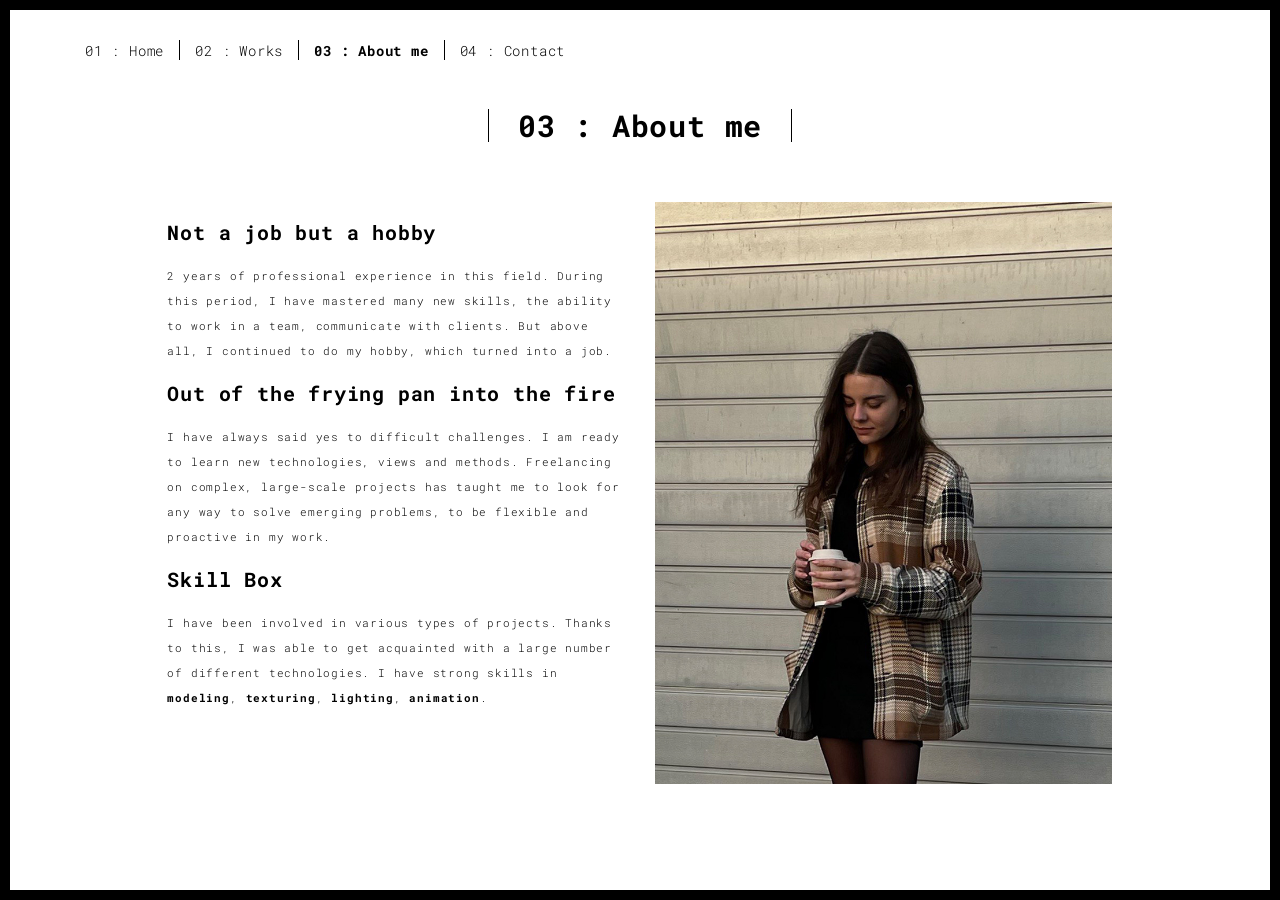
==== commit fa793308: "project" ====
--- a/about.html
+++ b/about.html
@@ -71,7 +71,7 @@
                     I have been involved in various types of projects. Thanks to this, I was able to get acquainted with a large number of different technologies. I have strong skills in <strong>modeling</strong>, <strong>texturing</strong>, <strong>lighting</strong>, <strong>animation</strong>.</p>
                 </div>
                 <div class="col-xs-12 col-md-6">
-                  <img src="./assets/images/profil.png" class="img-responsive" alt="">
+                  <img src="./assets/images/profil.jpg" class="img-responsive" alt="">
                 </div>
               </div>
             </div>
